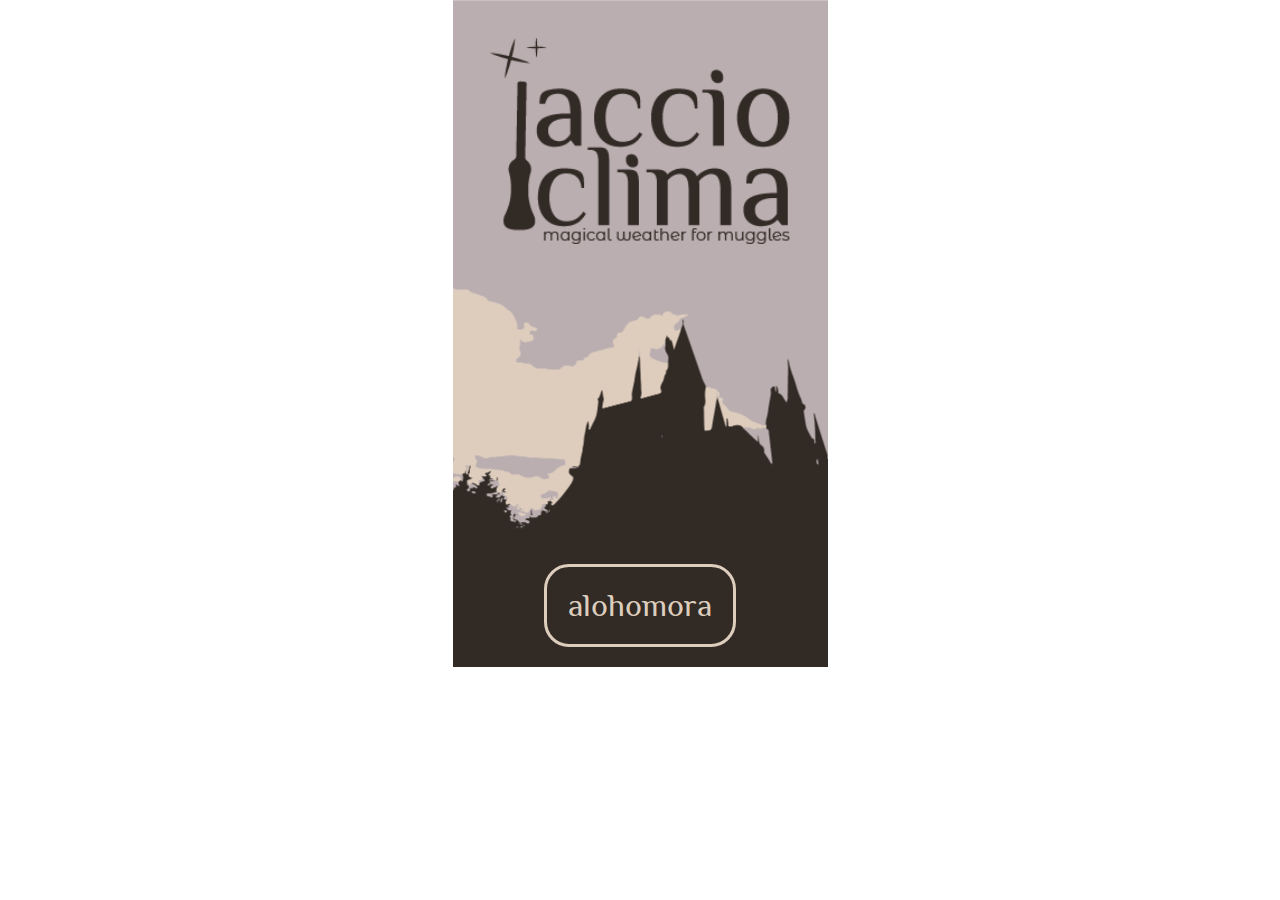
==== index.html @ 793d767d "Initial Commit" ====
<!doctype html>
<html class="no-js" lang="">

<head>
  <meta charset="utf-8">
  <title></title>
  <meta name="description" content="">
  <meta name="viewport" content="width=device-width, initial-scale=1">

  <link rel="manifest" href="site.webmanifest">
  <link rel="apple-touch-icon" href="icon.png">
  <!-- Place favicon.ico in the root directory -->

  <link rel="stylesheet" href="css/normalize.css">
  <link rel="stylesheet" href="css/main.css">
   <link href="https://fonts.googleapis.com/css?family=Open+Sans:400,700|Philosopher:400,700&display=swap" rel="stylesheet"> 

  <meta name="theme-color" content="#fafafa">
</head>

<body>


  <!-- Add your site content here -->
  
  <header>
    <div class="logo">

    </div>
    <div class="homeBtn">
      <a href=""><button>alohomora</button></a>
    </div>
  </header>

  <main>

  </main>


  <script src="js/vendor/modernizr-3.7.1.min.js"></script>
  <script src="https://code.jquery.com/jquery-3.3.1.min.js" integrity="sha256-FgpCb/KJQlLNfOu91ta32o/NMZxltwRo8QtmkMRdAu8=" crossorigin="anonymous"></script>
  <script>window.jQuery || document.write('<script src="js/vendor/jquery-3.3.1.min.js"><\/script>')</script>
  <script src="js/plugins.js"></script>
  <script src="js/main.js"></script>


</body>

</html>
---- css/main.css ----
/*! HTML5 Boilerplate v7.1.0 | MIT License | https://html5boilerplate.com/ */

/* main.css 1.0.0 | MIT License | https://github.com/h5bp/main.css#readme */
/*
 * What follows is the result of much research on cross-browser styling.
 * Credit left inline and big thanks to Nicolas Gallagher, Jonathan Neal,
 * Kroc Camen, and the H5BP dev community and team.
 */

 
/* ==========================================================================
   Base styles: opinionated defaults
   ========================================================================== */

   html {
    color: #222;
    font-size: 1em;
    line-height: 1.4;
}

/*
 * Remove text-shadow in selection highlight:
 * https://twitter.com/miketaylr/status/12228805301
 *
 * Vendor-prefixed and regular ::selection selectors cannot be combined:
 * https://stackoverflow.com/a/16982510/7133471
 *
 * Customize the background color to match your design.
 */

::-moz-selection {
    background: #b3d4fc;
    text-shadow: none;
}

::selection {
    background: #b3d4fc;
    text-shadow: none;
}

/*
 * A better looking default horizontal rule
 */

hr {
    display: block;
    height: 1px;
    border: 0;
    border-top: 1px solid #ccc;
    margin: 1em 0;
    padding: 0;
}

/*
 * Remove the gap between audio, canvas, iframes,
 * images, videos and the bottom of their containers:
 * https://github.com/h5bp/html5-boilerplate/issues/440
 */

audio,
canvas,
iframe,
img,
svg,
video {
    vertical-align: middle;
}

/*
 * Remove default fieldset styles.
 */

fieldset {
    border: 0;
    margin: 0;
    padding: 0;
}

/*
 * Allow only vertical resizing of textareas.
 */

textarea {
    resize: vertical;
}

/* ==========================================================================
   Browser Upgrade Prompt
   ========================================================================== */

.browserupgrade {
    margin: 0.2em 0;
    background: #ccc;
    color: #000;
    padding: 0.2em 0;
}




 /* ==========================================================================
   Author's custom styles
   ========================================================================== */

/* ===========================
GLOBAL STYLES
============================= */
a {text-decoration:none;}



/* ===========================
HOME PAGE
============================= */
header {
  background-image:url('../img/hogwarts bg.png');
  width:375px;
  height:667px;
  background-size:cover;
  background-position:center center;
  background-repeat: no-repeat;
  margin:0 auto;
  display:grid;
  grid-template-rows: 11fr 2fr;
  grid-template-columns: 1fr;
  justify-items:center;
}

.logo {
  background-image:url('../img/logo-03.png');
  width:80%;
  height:50%;
  background-repeat: no-repeat;
  background-size:contain;
  background-position:center center;
}

.homeBtn button {
  border: #DDCDBD solid 3px;
  border-radius:25px;
  background-color: transparent;
  padding:20px;
  width:12rem;
  font-family: 'Philosopher', sans-serif;
  color:#DDCDBD;
  font-size:2rem;
}




/* ===========================
INFO PAGE
============================= */














 /* ==========================================================================
   Helper classes
   ========================================================================== */

/*
 * Hide visually and from screen readers
 */

 .hidden {
  display: none !important;
}

/*
* Hide only visually, but have it available for screen readers:
* https://snook.ca/archives/html_and_css/hiding-content-for-accessibility
*
* 1. For long content, line feeds are not interpreted as spaces and small width
*    causes content to wrap 1 word per line:
*    https://medium.com/@jessebeach/beware-smushed-off-screen-accessible-text-5952a4c2cbfe
*/

.visuallyhidden {
  border: 0;
  clip: rect(0 0 0 0);
  height: 1px;
  margin: -1px;
  overflow: hidden;
  padding: 0;
  position: absolute;
  width: 1px;
  white-space: nowrap; /* 1 */
}

/*
* Extends the .visuallyhidden class to allow the element
* to be focusable when navigated to via the keyboard:
* https://www.drupal.org/node/897638
*/

.visuallyhidden.focusable:active,
.visuallyhidden.focusable:focus {
  clip: auto;
  height: auto;
  margin: 0;
  overflow: visible;
  position: static;
  width: auto;
  white-space: inherit;
}

/*
* Hide visually and from screen readers, but maintain layout
*/

.invisible {
  visibility: hidden;
}

/*
* Clearfix: contain floats
*
* For modern browsers
* 1. The space content is one way to avoid an Opera bug when the
*    `contenteditable` attribute is included anywhere else in the document.
*    Otherwise it causes space to appear at the top and bottom of elements
*    that receive the `clearfix` class.
* 2. The use of `table` rather than `block` is only necessary if using
*    `:before` to contain the top-margins of child elements.
*/

.clearfix:before,
.clearfix:after {
  content: " "; /* 1 */
  display: table; /* 2 */
}

.clearfix:after {
  clear: both;
}

 
/* ==========================================================================
   EXAMPLE Media Queries for Responsive Design.
   These examples override the primary ('mobile first') styles.
   Modify as content requires.
   ========================================================================== */

   @media only screen and (min-width: 35em) {
    /* Style adjustments for viewports that meet the condition */
}

@media print,
       (-webkit-min-device-pixel-ratio: 1.25),
       (min-resolution: 1.25dppx),
       (min-resolution: 120dpi) {
    /* Style adjustments for high resolution devices */
}

 
/* ==========================================================================
   Print styles.
   Inlined to avoid the additional HTTP request:
   https://www.phpied.com/delay-loading-your-print-css/
   ========================================================================== */

   @media print {
    *,
    *:before,
    *:after {
        background: transparent !important;
        color: #000 !important; /* Black prints faster */
        -webkit-box-shadow: none !important;
        box-shadow: none !important;
        text-shadow: none !important;
    }

    a,
    a:visited {
        text-decoration: underline;
    }

    a[href]:after {
        content: " (" attr(href) ")";
    }

    abbr[title]:after {
        content: " (" attr(title) ")";
    }

    /*
     * Don't show links that are fragment identifiers,
     * or use the `javascript:` pseudo protocol
     */

    a[href^="#"]:after,
    a[href^="javascript:"]:after {
        content: "";
    }

    pre {
        white-space: pre-wrap !important;
    }
    pre,
    blockquote {
        border: 1px solid #999;
        page-break-inside: avoid;
    }

    /*
     * Printing Tables:
     * http://css-discuss.incutio.com/wiki/Printing_Tables
     */

    thead {
        display: table-header-group;
    }

    tr,
    img {
        page-break-inside: avoid;
    }

    p,
    h2,
    h3 {
        orphans: 3;
        widows: 3;
    }

    h2,
    h3 {
        page-break-after: avoid;
    }
}
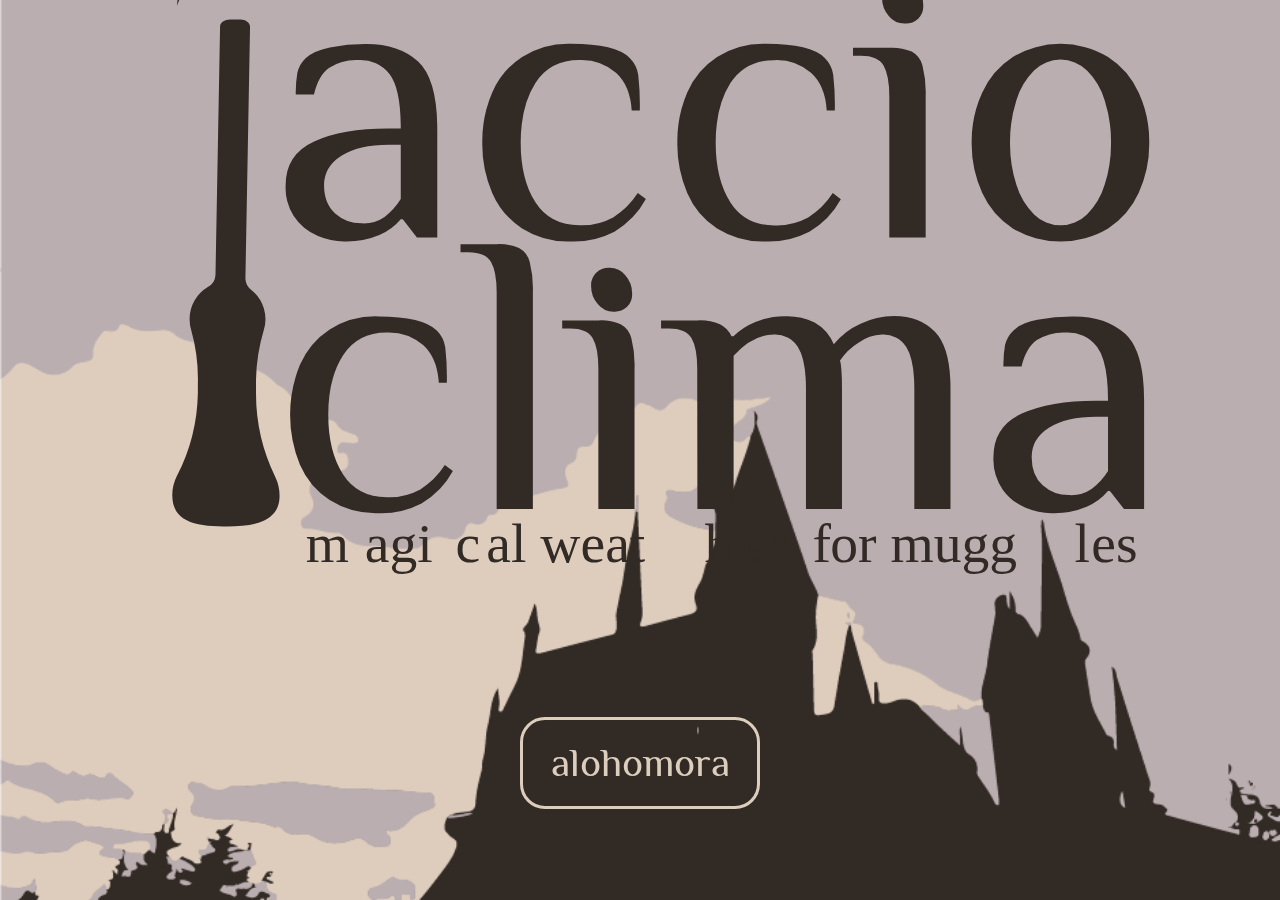
==== commit afb22788: "mid-process" ====
--- a/index.html
+++ b/index.html
@@ -3,7 +3,7 @@
 
 <head>
   <meta charset="utf-8">
-  <title></title>
+  <title>Accio Clima</title>
   <meta name="description" content="">
   <meta name="viewport" content="width=device-width, initial-scale=1">
 
@@ -24,15 +24,67 @@
   <!-- Add your site content here -->
   
   <header>
+
     <div class="logo">
+      <img src="img/logo_black.svg">
+  </div>
 
+    <div class="homeBtn">
+      <button>alohomora</button>
     </div>
-    <div class="homeBtn">
-      <a href=""><button>alohomora</button></a>
-    </div>
+
   </header>
 
   <main>
+
+    <div class="menubtn">
+      <img src="img/hallows button-02.svg">
+    </div>
+
+    <div class="date">
+      <p></p>
+    </div>
+
+    <div class="currentTemp"></div>
+
+  <section class="infoBox">
+
+    <div class="sunrise">
+      <img src="img/wi-sunrise.svg">
+      <h4>SUNRISE</h4>
+      <p></p>
+    </div>
+    <div class="moon">
+      <img src="">
+      <h4>MOON</h4>
+      <p></p>
+    </div>
+    <div class="sunset">
+      <img src="img/wi-sunset.svg">
+      <h4>SUNSET</h4>
+      <p></p>
+    </div>
+
+  </section>
+
+  <div class="nextday1">
+      <p>DAY</p>
+      <h4></h4>
+  </div>
+
+  <div class="nextday2">
+      <p>DAY</p>
+      <h4></h4>
+  </div>
+
+  <div class="nextday3">
+      <p>DAY</p>
+      <h4></h4>
+  </div>
+
+ <div class="rightarrow"> 
+    <img src="img/angle-right.svg">
+  </div>
 
   </main>
 
--- a/css/main.css
+++ b/css/main.css
@@ -1,344 +1,2 @@
-/*! HTML5 Boilerplate v7.1.0 | MIT License | https://html5boilerplate.com/ */
-
-/* main.css 1.0.0 | MIT License | https://github.com/h5bp/main.css#readme */
-/*
- * What follows is the result of much research on cross-browser styling.
- * Credit left inline and big thanks to Nicolas Gallagher, Jonathan Neal,
- * Kroc Camen, and the H5BP dev community and team.
- */
-
- 
-/* ==========================================================================
-   Base styles: opinionated defaults
-   ========================================================================== */
-
-   html {
-    color: #222;
-    font-size: 1em;
-    line-height: 1.4;
-}
-
-/*
- * Remove text-shadow in selection highlight:
- * https://twitter.com/miketaylr/status/12228805301
- *
- * Vendor-prefixed and regular ::selection selectors cannot be combined:
- * https://stackoverflow.com/a/16982510/7133471
- *
- * Customize the background color to match your design.
- */
-
-::-moz-selection {
-    background: #b3d4fc;
-    text-shadow: none;
-}
-
-::selection {
-    background: #b3d4fc;
-    text-shadow: none;
-}
-
-/*
- * A better looking default horizontal rule
- */
-
-hr {
-    display: block;
-    height: 1px;
-    border: 0;
-    border-top: 1px solid #ccc;
-    margin: 1em 0;
-    padding: 0;
-}
-
-/*
- * Remove the gap between audio, canvas, iframes,
- * images, videos and the bottom of their containers:
- * https://github.com/h5bp/html5-boilerplate/issues/440
- */
-
-audio,
-canvas,
-iframe,
-img,
-svg,
-video {
-    vertical-align: middle;
-}
-
-/*
- * Remove default fieldset styles.
- */
-
-fieldset {
-    border: 0;
-    margin: 0;
-    padding: 0;
-}
-
-/*
- * Allow only vertical resizing of textareas.
- */
-
-textarea {
-    resize: vertical;
-}
-
-/* ==========================================================================
-   Browser Upgrade Prompt
-   ========================================================================== */
-
-.browserupgrade {
-    margin: 0.2em 0;
-    background: #ccc;
-    color: #000;
-    padding: 0.2em 0;
-}
-
-
-
-
- /* ==========================================================================
-   Author's custom styles
-   ========================================================================== */
-
-/* ===========================
-GLOBAL STYLES
-============================= */
-a {text-decoration:none;}
-
-
-
-/* ===========================
-HOME PAGE
-============================= */
-header {
-  background-image:url('../img/hogwarts bg.png');
-  width:375px;
-  height:667px;
-  background-size:cover;
-  background-position:center center;
-  background-repeat: no-repeat;
-  margin:0 auto;
-  display:grid;
-  grid-template-rows: 11fr 2fr;
-  grid-template-columns: 1fr;
-  justify-items:center;
-}
-
-.logo {
-  background-image:url('../img/logo-03.png');
-  width:80%;
-  height:50%;
-  background-repeat: no-repeat;
-  background-size:contain;
-  background-position:center center;
-}
-
-.homeBtn button {
-  border: #DDCDBD solid 3px;
-  border-radius:25px;
-  background-color: transparent;
-  padding:20px;
-  width:12rem;
-  font-family: 'Philosopher', sans-serif;
-  color:#DDCDBD;
-  font-size:2rem;
-}
-
-
-
-
-/* ===========================
-INFO PAGE
-============================= */
-
-
-
-
-
-
-
-
-
-
-
-
-
-
- /* ==========================================================================
-   Helper classes
-   ========================================================================== */
-
-/*
- * Hide visually and from screen readers
- */
-
- .hidden {
-  display: none !important;
-}
-
-/*
-* Hide only visually, but have it available for screen readers:
-* https://snook.ca/archives/html_and_css/hiding-content-for-accessibility
-*
-* 1. For long content, line feeds are not interpreted as spaces and small width
-*    causes content to wrap 1 word per line:
-*    https://medium.com/@jessebeach/beware-smushed-off-screen-accessible-text-5952a4c2cbfe
-*/
-
-.visuallyhidden {
-  border: 0;
-  clip: rect(0 0 0 0);
-  height: 1px;
-  margin: -1px;
-  overflow: hidden;
-  padding: 0;
-  position: absolute;
-  width: 1px;
-  white-space: nowrap; /* 1 */
-}
-
-/*
-* Extends the .visuallyhidden class to allow the element
-* to be focusable when navigated to via the keyboard:
-* https://www.drupal.org/node/897638
-*/
-
-.visuallyhidden.focusable:active,
-.visuallyhidden.focusable:focus {
-  clip: auto;
-  height: auto;
-  margin: 0;
-  overflow: visible;
-  position: static;
-  width: auto;
-  white-space: inherit;
-}
-
-/*
-* Hide visually and from screen readers, but maintain layout
-*/
-
-.invisible {
-  visibility: hidden;
-}
-
-/*
-* Clearfix: contain floats
-*
-* For modern browsers
-* 1. The space content is one way to avoid an Opera bug when the
-*    `contenteditable` attribute is included anywhere else in the document.
-*    Otherwise it causes space to appear at the top and bottom of elements
-*    that receive the `clearfix` class.
-* 2. The use of `table` rather than `block` is only necessary if using
-*    `:before` to contain the top-margins of child elements.
-*/
-
-.clearfix:before,
-.clearfix:after {
-  content: " "; /* 1 */
-  display: table; /* 2 */
-}
-
-.clearfix:after {
-  clear: both;
-}
-
- 
-/* ==========================================================================
-   EXAMPLE Media Queries for Responsive Design.
-   These examples override the primary ('mobile first') styles.
-   Modify as content requires.
-   ========================================================================== */
-
-   @media only screen and (min-width: 35em) {
-    /* Style adjustments for viewports that meet the condition */
-}
-
-@media print,
-       (-webkit-min-device-pixel-ratio: 1.25),
-       (min-resolution: 1.25dppx),
-       (min-resolution: 120dpi) {
-    /* Style adjustments for high resolution devices */
-}
-
- 
-/* ==========================================================================
-   Print styles.
-   Inlined to avoid the additional HTTP request:
-   https://www.phpied.com/delay-loading-your-print-css/
-   ========================================================================== */
-
-   @media print {
-    *,
-    *:before,
-    *:after {
-        background: transparent !important;
-        color: #000 !important; /* Black prints faster */
-        -webkit-box-shadow: none !important;
-        box-shadow: none !important;
-        text-shadow: none !important;
-    }
-
-    a,
-    a:visited {
-        text-decoration: underline;
-    }
-
-    a[href]:after {
-        content: " (" attr(href) ")";
-    }
-
-    abbr[title]:after {
-        content: " (" attr(title) ")";
-    }
-
-    /*
-     * Don't show links that are fragment identifiers,
-     * or use the `javascript:` pseudo protocol
-     */
-
-    a[href^="#"]:after,
-    a[href^="javascript:"]:after {
-        content: "";
-    }
-
-    pre {
-        white-space: pre-wrap !important;
-    }
-    pre,
-    blockquote {
-        border: 1px solid #999;
-        page-break-inside: avoid;
-    }
-
-    /*
-     * Printing Tables:
-     * http://css-discuss.incutio.com/wiki/Printing_Tables
-     */
-
-    thead {
-        display: table-header-group;
-    }
-
-    tr,
-    img {
-        page-break-inside: avoid;
-    }
-
-    p,
-    h2,
-    h3 {
-        orphans: 3;
-        widows: 3;
-    }
-
-    h2,
-    h3 {
-        page-break-after: avoid;
-    }
-}
-
-
+body{font-family:'Open Sans', sans-serif}a{text-decoration:none}.clear-day{background-image:url("../img/bg_clear sky.svg")}.clear-night{background-image:url("../img/bg_clear sky.svg")}.rain{background-image:url("../img/bg_rain.svg")}.snow{background-image:url("../img/bg_snow.svg")}.sleet{background-image:url("../img/bg_hail.svg")}.wind{background-image:url("../img/bg_wind.svg")}.fog{background-image:url("../img/bg_fog.svg")}.cloudy{background-image:url("../img/bg_cloudy.svg")}.partly-cloudy-day{background-image:url("../img/bg_partly cloudy.svg")}.partly-cloudy-night{background-image:url("../img/bg_partly cloudy.svg")}.hail{background-image:url("../img/bg_hail.svg")}.thunderstorm{background-image:url("../img/bg_thunderstorm.svg")}.tornado{background-image:url("../img/bg_tornado.svg")}header{background-image:url("../img/hogwarts bg.png");width:100%;height:100vh;background-size:cover;background-position:center center;background-repeat:no-repeat;display:grid;grid-template-rows:repeat(2, 50%);grid-template-columns:1fr;justify-items:center;align-items:center;grid-gap:5.5em;position:fixed;top:0;left:0;transition:all .5s}.logo{grid-row:1;justify-content:center;grid-column:span 1;width:80%}.logo img{width:100%}.homeBtn{grid-row:2}.homeBtn button{border:#DDCDBD solid 3px;border-radius:25px;background-color:transparent;padding:20px;width:15rem;font-family:'Philosopher', sans-serif;color:#DDCDBD;font-size:2.5rem}.anim{transform:translateY(-100%);opacity:0}main{display:grid;grid-template-rows:repeat(10, 10%);grid-template-columns:repeat(3, 33.4%);background-image:url("../img/bg_clear sky.svg");width:100%;height:100vh;background-size:cover;background-position:center center;background-repeat:no-repeat;justify-items:center;align-items:center}main .date{color:#b08f26;font-size:1rem;grid-column:1 / span 3;grid-row:1;padding-top:2.8rem;font-family:'Open Sans', sans-serif}main .currentTemp{grid-column:2;grid-row:2;font-family:'Philosopher', sans-serif;font-size:6rem;color:#b08f26}main .infoBox{grid-row:3 / span 2;grid-column:1 / span 3;background-color:rgba(255,255,255,0.4);width:90%;height:100px;display:grid;border-radius:25px;justify-content:space-around;align-content:center;line-height:0rem;text-align:center;padding-top:.5rem}main .infoBox .sunrise{grid-column:1;text-align:center}main .infoBox .moon{grid-column:2;text-align:center}main .infoBox .sunset{grid-column:3;text-align:center}main .infoBox img{height:50px}main .infoBox p{font-size:1.9rem;margin-top:.3rem}main .infoBox h4{margin-top:0rem}main .nextday1{grid-row:10;grid-column:1;color:#CDC3C5;text-align:center}main .nextday1 h4{font-size:3.5rem;margin-top:-20px;font-weight:300}main .nextday2{grid-row:10;grid-column:2;color:#CDC3C5;text-align:center}main .nextday2 h4{font-size:3.5rem;margin-top:-20px;font-weight:300}main .nextday3{grid-row:10;grid-column:3;color:#CDC3C5;text-align:center}main .nextday3 h4{font-size:3.5rem;margin-top:-20px;font-weight:300}main .rightarrow{grid-row:10;grid-column:3;position:fixed}
+/*# sourceMappingURL=main.css.map */
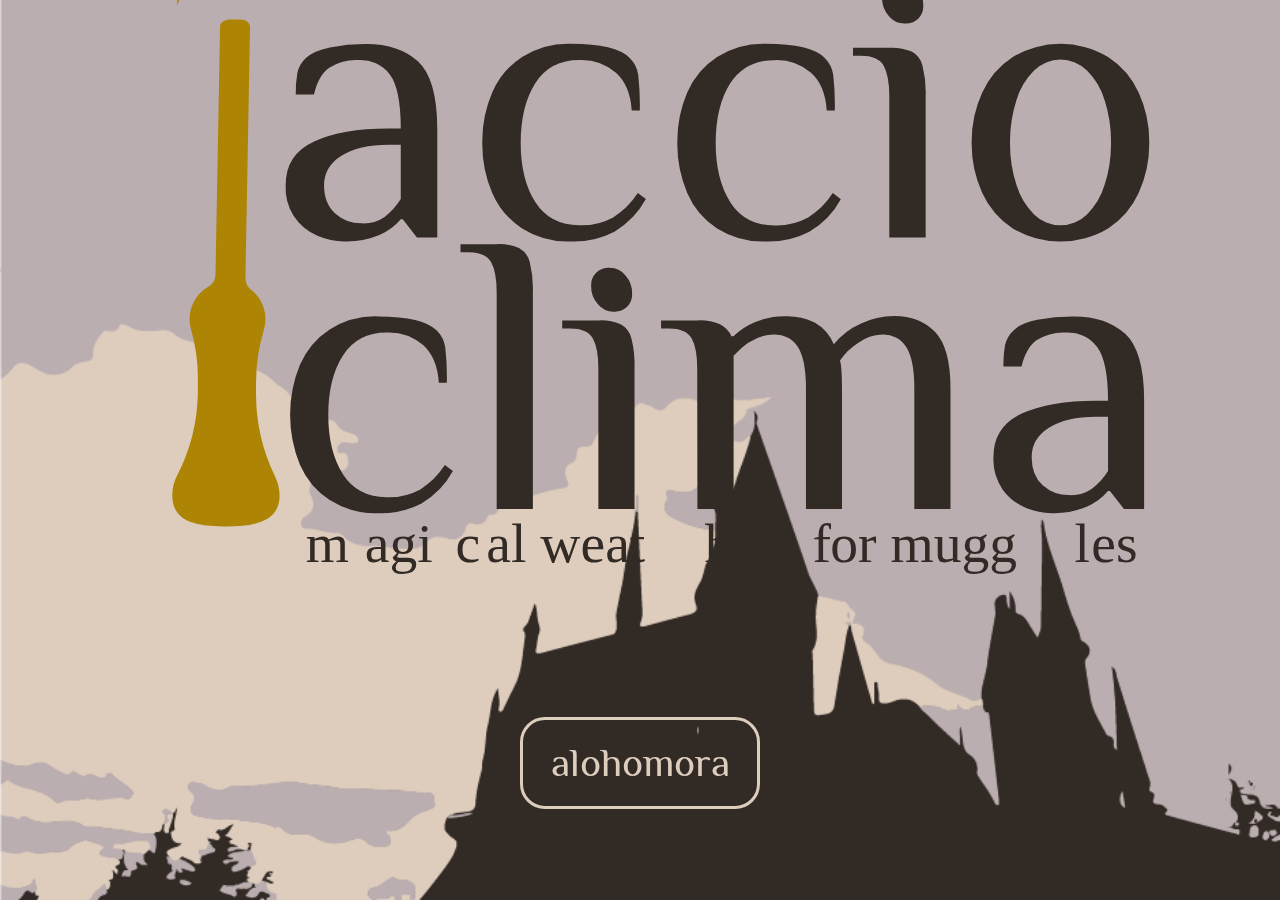
==== commit 73dc5255: "intial development part 1" ====
--- a/index.html
+++ b/index.html
@@ -21,13 +21,14 @@
 <body>
 
 
-  <!-- Add your site content here -->
+  <!-------------------
+    HOME PAGE
+    --------------------->
   
   <header>
 
     <div class="logo">
-      <img src="img/logo_black.svg">
-  </div>
+    </div>
 
     <div class="homeBtn">
       <button>alohomora</button>
@@ -35,10 +36,15 @@
 
   </header>
 
+
+    <!-------------------
+      WEATHER PAGE
+    --------------------->
+
   <main>
 
     <div class="menubtn">
-      <img src="img/hallows button-02.svg">
+      <button></button>
     </div>
 
     <div class="date">
@@ -47,25 +53,29 @@
 
     <div class="currentTemp"></div>
 
-  <section class="infoBox">
+  <div class="infoBox">
 
     <div class="sunrise">
       <img src="img/wi-sunrise.svg">
       <h4>SUNRISE</h4>
       <p></p>
     </div>
+
     <div class="moon">
-      <img src="">
+      <span></span>
       <h4>MOON</h4>
       <p></p>
     </div>
+
     <div class="sunset">
       <img src="img/wi-sunset.svg">
       <h4>SUNSET</h4>
       <p></p>
     </div>
 
-  </section>
+  </div>
+
+  <div class="next3days">
 
   <div class="nextday1">
       <p>DAY</p>
@@ -83,10 +93,59 @@
   </div>
 
  <div class="rightarrow"> 
-    <img src="img/angle-right.svg">
+    <img src="img/angle-right.svg"> 
+     </div>
+
+     <div class="leftarrow"> 
+    <img src="img/angle-left.svg">
   </div>
 
+  <div class="nextday4">
+      <p>DAY</p>
+      <h4></h4>
+  </div>
+
+  <div class="nextday5">
+      <p>DAY</p>
+      <h4></h4>
+  </div>
+
+  <div class="nextday6">
+      <p>DAY</p>
+      <h4></h4>
+  </div> 
+
+</div>
+
+
   </main>
+
+
+    <!-------------------
+      INFO PAGE
+    --------------------->
+
+      <div class="aboutPage">
+
+      <div class="menubtn">
+      <button></button>
+       </div>
+
+      <div class="aboutBox">
+        Accio Clima is a passion project of just a couple of Muggles who are obsessed with all things Harry Potter. We wanted a fun way to tell the weather and what better way than to include our interests?
+        <p>
+        Customizable backgrounds to match your Hogwarts house is coming soon!
+        <p>
+        We are always looking for suggestions for updates that can be made to the app and usability to our fellow Muggles. Don’t be afraid to email us with any questions, concerns or suggestions
+      </div>
+
+      <div class="socials">
+        <span><svg xmlns="http://www.w3.org/2000/svg" viewBox="0 0 512 512"><path d="M504 256C504 119 393 8 256 8S8 119 8 256c0 123.78 90.69 226.38 209.25 245V327.69h-63V256h63v-54.64c0-62.15 37-96.48 93.67-96.48 27.14 0 55.52 4.84 55.52 4.84v61h-31.28c-30.8 0-40.41 19.12-40.41 38.73V256h68.78l-11 71.69h-57.78V501C413.31 482.38 504 379.78 504 256z"/></svg></span>
+        <span><svg xmlns="http://www.w3.org/2000/svg" viewBox="0 0 448 512"><path d="M224.1 141c-63.6 0-114.9 51.3-114.9 114.9s51.3 114.9 114.9 114.9S339 319.5 339 255.9 287.7 141 224.1 141zm0 189.6c-41.1 0-74.7-33.5-74.7-74.7s33.5-74.7 74.7-74.7 74.7 33.5 74.7 74.7-33.6 74.7-74.7 74.7zm146.4-194.3c0 14.9-12 26.8-26.8 26.8-14.9 0-26.8-12-26.8-26.8s12-26.8 26.8-26.8 26.8 12 26.8 26.8zm76.1 27.2c-1.7-35.9-9.9-67.7-36.2-93.9-26.2-26.2-58-34.4-93.9-36.2-37-2.1-147.9-2.1-184.9 0-35.8 1.7-67.6 9.9-93.9 36.1s-34.4 58-36.2 93.9c-2.1 37-2.1 147.9 0 184.9 1.7 35.9 9.9 67.7 36.2 93.9s58 34.4 93.9 36.2c37 2.1 147.9 2.1 184.9 0 35.9-1.7 67.7-9.9 93.9-36.2 26.2-26.2 34.4-58 36.2-93.9 2.1-37 2.1-147.8 0-184.8zM398.8 388c-7.8 19.6-22.9 34.7-42.6 42.6-29.5 11.7-99.5 9-132.1 9s-102.7 2.6-132.1-9c-19.6-7.8-34.7-22.9-42.6-42.6-11.7-29.5-9-99.5-9-132.1s-2.6-102.7 9-132.1c7.8-19.6 22.9-34.7 42.6-42.6 29.5-11.7 99.5-9 132.1-9s102.7-2.6 132.1 9c19.6 7.8 34.7 22.9 42.6 42.6 11.7 29.5 9 99.5 9 132.1s2.7 102.7-9 132.1z"/></svg></span>
+        <span><svg xmlns="http://www.w3.org/2000/svg" viewBox="0 0 512 512"><path d="M459.37 151.716c.325 4.548.325 9.097.325 13.645 0 138.72-105.583 298.558-298.558 298.558-59.452 0-114.68-17.219-161.137-47.106 8.447.974 16.568 1.299 25.34 1.299 49.055 0 94.213-16.568 130.274-44.832-46.132-.975-84.792-31.188-98.112-72.772 6.498.974 12.995 1.624 19.818 1.624 9.421 0 18.843-1.3 27.614-3.573-48.081-9.747-84.143-51.98-84.143-102.985v-1.299c13.969 7.797 30.214 12.67 47.431 13.319-28.264-18.843-46.781-51.005-46.781-87.391 0-19.492 5.197-37.36 14.294-52.954 51.655 63.675 129.3 105.258 216.365 109.807-1.624-7.797-2.599-15.918-2.599-24.04 0-57.828 46.782-104.934 104.934-104.934 30.213 0 57.502 12.67 76.67 33.137 23.715-4.548 46.456-13.32 66.599-25.34-7.798 24.366-24.366 44.833-46.132 57.827 21.117-2.273 41.584-8.122 60.426-16.243-14.292 20.791-32.161 39.308-52.628 54.253z"/></svg></span>
+      </div>
+
+    </div>
 
 
   <script src="js/vendor/modernizr-3.7.1.min.js"></script>
--- a/css/main.css
+++ b/css/main.css
@@ -1,2 +1,2 @@
-body{font-family:'Open Sans', sans-serif}a{text-decoration:none}.clear-day{background-image:url("../img/bg_clear sky.svg")}.clear-night{background-image:url("../img/bg_clear sky.svg")}.rain{background-image:url("../img/bg_rain.svg")}.snow{background-image:url("../img/bg_snow.svg")}.sleet{background-image:url("../img/bg_hail.svg")}.wind{background-image:url("../img/bg_wind.svg")}.fog{background-image:url("../img/bg_fog.svg")}.cloudy{background-image:url("../img/bg_cloudy.svg")}.partly-cloudy-day{background-image:url("../img/bg_partly cloudy.svg")}.partly-cloudy-night{background-image:url("../img/bg_partly cloudy.svg")}.hail{background-image:url("../img/bg_hail.svg")}.thunderstorm{background-image:url("../img/bg_thunderstorm.svg")}.tornado{background-image:url("../img/bg_tornado.svg")}header{background-image:url("../img/hogwarts bg.png");width:100%;height:100vh;background-size:cover;background-position:center center;background-repeat:no-repeat;display:grid;grid-template-rows:repeat(2, 50%);grid-template-columns:1fr;justify-items:center;align-items:center;grid-gap:5.5em;position:fixed;top:0;left:0;transition:all .5s}.logo{grid-row:1;justify-content:center;grid-column:span 1;width:80%}.logo img{width:100%}.homeBtn{grid-row:2}.homeBtn button{border:#DDCDBD solid 3px;border-radius:25px;background-color:transparent;padding:20px;width:15rem;font-family:'Philosopher', sans-serif;color:#DDCDBD;font-size:2.5rem}.anim{transform:translateY(-100%);opacity:0}main{display:grid;grid-template-rows:repeat(10, 10%);grid-template-columns:repeat(3, 33.4%);background-image:url("../img/bg_clear sky.svg");width:100%;height:100vh;background-size:cover;background-position:center center;background-repeat:no-repeat;justify-items:center;align-items:center}main .date{color:#b08f26;font-size:1rem;grid-column:1 / span 3;grid-row:1;padding-top:2.8rem;font-family:'Open Sans', sans-serif}main .currentTemp{grid-column:2;grid-row:2;font-family:'Philosopher', sans-serif;font-size:6rem;color:#b08f26}main .infoBox{grid-row:3 / span 2;grid-column:1 / span 3;background-color:rgba(255,255,255,0.4);width:90%;height:100px;display:grid;border-radius:25px;justify-content:space-around;align-content:center;line-height:0rem;text-align:center;padding-top:.5rem}main .infoBox .sunrise{grid-column:1;text-align:center}main .infoBox .moon{grid-column:2;text-align:center}main .infoBox .sunset{grid-column:3;text-align:center}main .infoBox img{height:50px}main .infoBox p{font-size:1.9rem;margin-top:.3rem}main .infoBox h4{margin-top:0rem}main .nextday1{grid-row:10;grid-column:1;color:#CDC3C5;text-align:center}main .nextday1 h4{font-size:3.5rem;margin-top:-20px;font-weight:300}main .nextday2{grid-row:10;grid-column:2;color:#CDC3C5;text-align:center}main .nextday2 h4{font-size:3.5rem;margin-top:-20px;font-weight:300}main .nextday3{grid-row:10;grid-column:3;color:#CDC3C5;text-align:center}main .nextday3 h4{font-size:3.5rem;margin-top:-20px;font-weight:300}main .rightarrow{grid-row:10;grid-column:3;position:fixed}
+body{font-family:'Open Sans', sans-serif}a{text-decoration:none}.clear-day{background-image:url("../img/bg_clear sky.svg")}.clear-night{background-image:url("../img/bg_clear sky.svg")}.rain{background-image:url("../img/bg_rain.svg")}.snow{background-image:url("../img/bg_snow.svg")}.sleet{background-image:url("../img/bg_hail.svg")}.wind{background-image:url("../img/bg_wind.svg")}.fog{background-image:url("../img/bg_fog.svg")}.cloudy{background-image:url("../img/bg_cloudy.svg")}.partly-cloudy-day{background-image:url("../img/bg_partly cloudy.svg")}.partly-cloudy-night{background-image:url("../img/bg_partly cloudy.svg")}.hail{background-image:url("../img/bg_hail.svg")}.thunderstorm{background-image:url("../img/bg_thunderstorm.svg")}.tornado{background-image:url("../img/bg_tornado.svg")}header{background-image:url("../img/hogwarts bg.png");width:100%;height:100vh;background-size:cover;background-position:center center;background-repeat:no-repeat;display:grid;grid-template-rows:repeat(2, 50%);grid-template-columns:1fr;justify-items:center;align-items:center;grid-gap:5.5em;position:fixed;top:0;left:0;transition:all .5s;overflow-y:hidden}.logo{grid-row:1;justify-content:center;grid-column:span 1;width:80%}.logo img{width:100%}.homeBtn{grid-row:2}.homeBtn button{border:#DDCDBD solid 3px;border-radius:25px;background-color:transparent;padding:20px;width:15rem;font-family:'Philosopher', sans-serif;color:#DDCDBD;font-size:2.5rem}button:hover{cursor:pointer}.anim{transform:translateY(-100%);opacity:0}main{display:grid;grid-template-rows:repeat(10, 10%);grid-template-columns:repeat(6, 16.67%);background-image:url("../img/bg_clear sky.svg");width:100%;height:100vh;background-size:cover;background-position:center center;background-repeat:no-repeat;justify-items:center;align-items:center;overflow-y:hidden}main .date{color:#EAA73A;font-size:1rem;grid-column:1 / span 6;grid-row:1;padding-top:2.8rem;font-family:'Open Sans', sans-serif}main .currentTemp{grid-column:1 / span 6;grid-row:2;font-family:'Philosopher', sans-serif;font-size:6rem;color:#EAA73A}main .infoBox{grid-row:3 / span 2;grid-column:1 / span 6;background-color:rgba(255,255,255,0.4);width:90%;height:100px;display:grid;border-radius:25px;justify-content:space-around;align-content:center;line-height:0rem;text-align:center;padding-top:.5rem}main .infoBox .sunrise{grid-column:1;text-align:center}main .infoBox .moon{grid-column:2;text-align:center}main .infoBox .moon span{display:block;height:2em;margin-bottom:20%}main .infoBox .moon p{font-size:1em}main .infoBox .sunset{grid-column:3;text-align:center}main .infoBox img{height:3em}main .infoBox p{font-size:1.9rem;margin-top:.3rem}main .infoBox h4{margin-top:0rem}main .next3days{grid-row:10;grid-column:1 / span 3;display:grid;justify-self:center;justify-content:space-between;overflow-x:auto;width:100%}main .nextday1{color:#CDC3C5;text-align:center}main .nextday1 h4{font-size:3.5rem;margin-top:-20px;font-weight:300}main .nextday2{color:#CDC3C5;text-align:center}main .nextday2 h4{font-size:3.5rem;margin-top:-20px;font-weight:300}main .nextday3{color:#CDC3C5;text-align:center}main .nextday3 h4{font-size:3.5rem;margin-top:-20px;font-weight:300}main .nextday4{color:#CDC3C5;text-align:center}main .nextday4 h4{font-size:3.5rem;margin-top:-20px;font-weight:300}main .nextday5{color:#CDC3C5;text-align:center}main .nextday5 h4{font-size:3.5rem;margin-top:-20px;font-weight:300}main .nextday6{color:#CDC3C5;text-align:center}main .nextday6 h4{font-size:3.5rem;margin-top:-20px;font-weight:300}main .rightarrow{grid-row:10;grid-column:6;justify-self:end}main .menubtn{grid-row:1;grid-column:6;width:40px;justify-self:end;margin-right:2em;align-self:end}main button{width:50px;height:50px;background-image:url("../img/hallows button-02.svg");background-color:rbga(0, 0, 0, 0);border-radius:50%;border:0px}.aboutPage{position:fixed;width:100%;height:100vh;top:0;left:0;opacity:0;background-color:#000;color:#CDC3C5;display:grid}.show{opacity:1;grid-template-rows:repeat(10, 10%);grid-template-columns:repeat(6, 16.67%);justify-content:center;align-items:center;z-index:1;transition:opacity 3s}.aboutBox{column:2 / span 2;row:1;width:80%;padding:4em}.aboutPage .menubtn{grid-row:1;grid-column:6;width:40px;justify-self:end;margin-right:2em;align-self:end}.aboutPage .menubtn button:hover{cursor:pointer}.aboutPage .menubtn button{width:50px;height:50px;background-image:url("../img/hallows_inverse.svg");background-color:rbga(0, 0, 0, 0);border-radius:50%;border:0px}.socials svg{fill:#fff;width:50px}
 /*# sourceMappingURL=main.css.map */
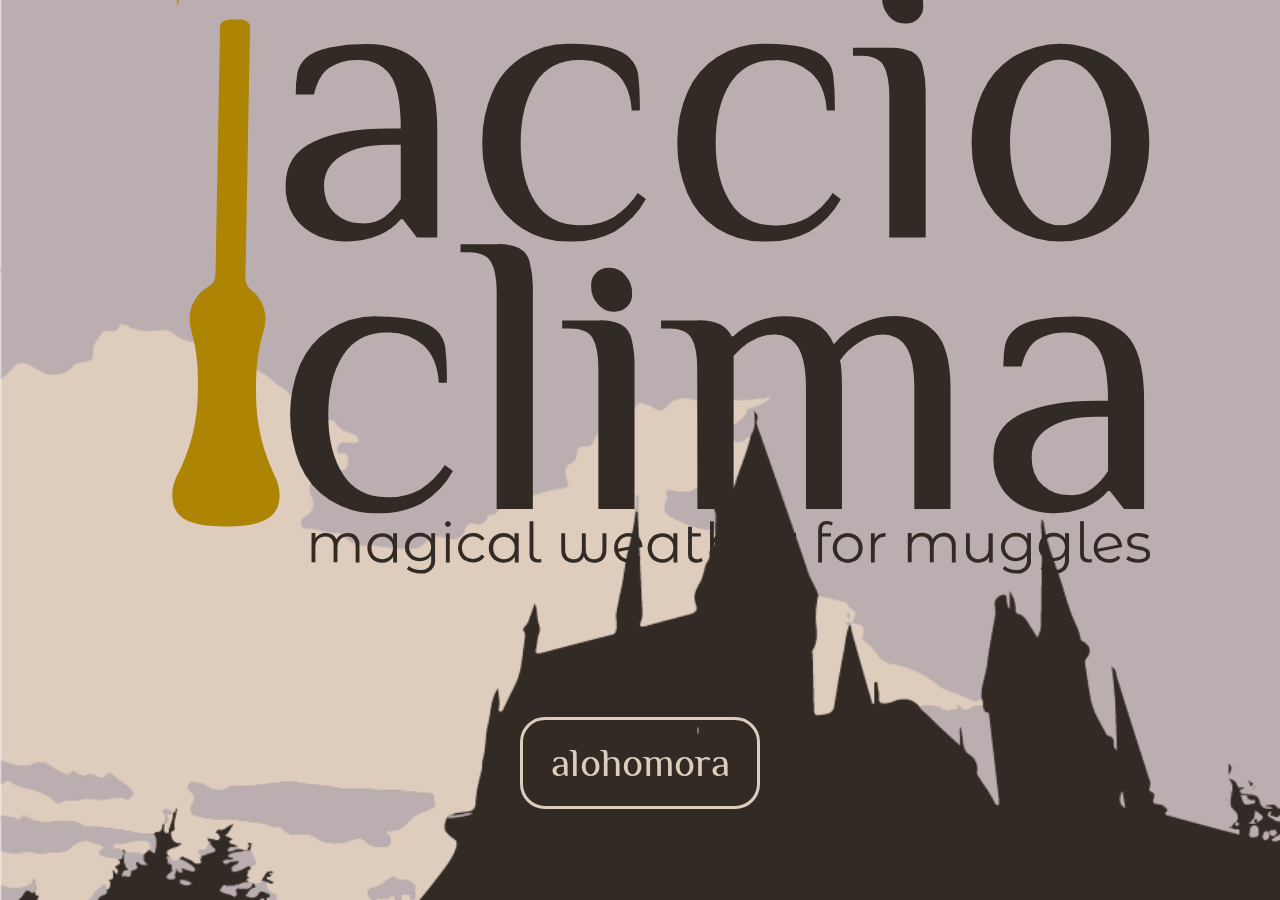
==== commit e24dc7ed: "stupid svgs man" ====
--- a/index.html
+++ b/index.html
@@ -75,7 +75,7 @@
 
   </div>
 
-  <div class="next3days">
+<!--   <div class="next3days"> -->
 
   <div class="nextday1">
       <p>DAY</p>
@@ -93,13 +93,13 @@
   </div>
 
  <div class="rightarrow"> 
-    <img src="img/angle-right.svg"> 
+    <svg xmlns="http://www.w3.org/2000/svg" viewBox="0 0 256 512"><path d="M224.3 273l-136 136c-9.4 9.4-24.6 9.4-33.9 0l-22.6-22.6c-9.4-9.4-9.4-24.6 0-33.9l96.4-96.4-96.4-96.4c-9.4-9.4-9.4-24.6 0-33.9L54.3 103c9.4-9.4 24.6-9.4 33.9 0l136 136c9.5 9.4 9.5 24.6.1 34z"/></svg>
      </div>
 
-     <div class="leftarrow"> 
+<!--      <div class="leftarrow"> 
     <img src="img/angle-left.svg">
-  </div>
-
+  </div> -->
+<!-- 
   <div class="nextday4">
       <p>DAY</p>
       <h4></h4>
@@ -115,7 +115,7 @@
       <h4></h4>
   </div> 
 
-</div>
+</div> -->
 
 
   </main>
@@ -136,13 +136,12 @@
         <p>
         Customizable backgrounds to match your Hogwarts house is coming soon!
         <p>
-        We are always looking for suggestions for updates that can be made to the app and usability to our fellow Muggles. Don’t be afraid to email us with any questions, concerns or suggestions
+        We are always looking for suggestions for updates that can be made to the app and usability to our fellow Muggles. Don’t be afraid to email us with any questions, concerns or suggestions!
       </div>
 
       <div class="socials">
-        <span><svg xmlns="http://www.w3.org/2000/svg" viewBox="0 0 512 512"><path d="M504 256C504 119 393 8 256 8S8 119 8 256c0 123.78 90.69 226.38 209.25 245V327.69h-63V256h63v-54.64c0-62.15 37-96.48 93.67-96.48 27.14 0 55.52 4.84 55.52 4.84v61h-31.28c-30.8 0-40.41 19.12-40.41 38.73V256h68.78l-11 71.69h-57.78V501C413.31 482.38 504 379.78 504 256z"/></svg></span>
-        <span><svg xmlns="http://www.w3.org/2000/svg" viewBox="0 0 448 512"><path d="M224.1 141c-63.6 0-114.9 51.3-114.9 114.9s51.3 114.9 114.9 114.9S339 319.5 339 255.9 287.7 141 224.1 141zm0 189.6c-41.1 0-74.7-33.5-74.7-74.7s33.5-74.7 74.7-74.7 74.7 33.5 74.7 74.7-33.6 74.7-74.7 74.7zm146.4-194.3c0 14.9-12 26.8-26.8 26.8-14.9 0-26.8-12-26.8-26.8s12-26.8 26.8-26.8 26.8 12 26.8 26.8zm76.1 27.2c-1.7-35.9-9.9-67.7-36.2-93.9-26.2-26.2-58-34.4-93.9-36.2-37-2.1-147.9-2.1-184.9 0-35.8 1.7-67.6 9.9-93.9 36.1s-34.4 58-36.2 93.9c-2.1 37-2.1 147.9 0 184.9 1.7 35.9 9.9 67.7 36.2 93.9s58 34.4 93.9 36.2c37 2.1 147.9 2.1 184.9 0 35.9-1.7 67.7-9.9 93.9-36.2 26.2-26.2 34.4-58 36.2-93.9 2.1-37 2.1-147.8 0-184.8zM398.8 388c-7.8 19.6-22.9 34.7-42.6 42.6-29.5 11.7-99.5 9-132.1 9s-102.7 2.6-132.1-9c-19.6-7.8-34.7-22.9-42.6-42.6-11.7-29.5-9-99.5-9-132.1s-2.6-102.7 9-132.1c7.8-19.6 22.9-34.7 42.6-42.6 29.5-11.7 99.5-9 132.1-9s102.7-2.6 132.1 9c19.6 7.8 34.7 22.9 42.6 42.6 11.7 29.5 9 99.5 9 132.1s2.7 102.7-9 132.1z"/></svg></span>
-        <span><svg xmlns="http://www.w3.org/2000/svg" viewBox="0 0 512 512"><path d="M459.37 151.716c.325 4.548.325 9.097.325 13.645 0 138.72-105.583 298.558-298.558 298.558-59.452 0-114.68-17.219-161.137-47.106 8.447.974 16.568 1.299 25.34 1.299 49.055 0 94.213-16.568 130.274-44.832-46.132-.975-84.792-31.188-98.112-72.772 6.498.974 12.995 1.624 19.818 1.624 9.421 0 18.843-1.3 27.614-3.573-48.081-9.747-84.143-51.98-84.143-102.985v-1.299c13.969 7.797 30.214 12.67 47.431 13.319-28.264-18.843-46.781-51.005-46.781-87.391 0-19.492 5.197-37.36 14.294-52.954 51.655 63.675 129.3 105.258 216.365 109.807-1.624-7.797-2.599-15.918-2.599-24.04 0-57.828 46.782-104.934 104.934-104.934 30.213 0 57.502 12.67 76.67 33.137 23.715-4.548 46.456-13.32 66.599-25.34-7.798 24.366-24.366 44.833-46.132 57.827 21.117-2.273 41.584-8.122 60.426-16.243-14.292 20.791-32.161 39.308-52.628 54.253z"/></svg></span>
+        <svg xmlns="http://www.w3.org/2000/svg" viewBox="0 0 512 512"><path d="M464 64H48C21.49 64 0 85.49 0 112v288c0 26.51 21.49 48 48 48h416c26.51 0 48-21.49 48-48V112c0-26.51-21.49-48-48-48zm0 48v40.805c-22.422 18.259-58.168 46.651-134.587 106.49-16.841 13.247-50.201 45.072-73.413 44.701-23.208.375-56.579-31.459-73.413-44.701C106.18 199.465 70.425 171.067 48 152.805V112h416zM48 400V214.398c22.914 18.251 55.409 43.862 104.938 82.646 21.857 17.205 60.134 55.186 103.062 54.955 42.717.231 80.509-37.199 103.053-54.947 49.528-38.783 82.032-64.401 104.947-82.653V400H48z"/></svg><svg xmlns="http://www.w3.org/2000/svg" viewBox="0 0 512 512"><path d="M504 256C504 119 393 8 256 8S8 119 8 256c0 123.78 90.69 226.38 209.25 245V327.69h-63V256h63v-54.64c0-62.15 37-96.48 93.67-96.48 27.14 0 55.52 4.84 55.52 4.84v61h-31.28c-30.8 0-40.41 19.12-40.41 38.73V256h68.78l-11 71.69h-57.78V501C413.31 482.38 504 379.78 504 256z"/></svg><svg xmlns="http://www.w3.org/2000/svg" viewBox="0 0 448 512"><path d="M224.1 141c-63.6 0-114.9 51.3-114.9 114.9s51.3 114.9 114.9 114.9S339 319.5 339 255.9 287.7 141 224.1 141zm0 189.6c-41.1 0-74.7-33.5-74.7-74.7s33.5-74.7 74.7-74.7 74.7 33.5 74.7 74.7-33.6 74.7-74.7 74.7zm146.4-194.3c0 14.9-12 26.8-26.8 26.8-14.9 0-26.8-12-26.8-26.8s12-26.8 26.8-26.8 26.8 12 26.8 26.8zm76.1 27.2c-1.7-35.9-9.9-67.7-36.2-93.9-26.2-26.2-58-34.4-93.9-36.2-37-2.1-147.9-2.1-184.9 0-35.8 1.7-67.6 9.9-93.9 36.1s-34.4 58-36.2 93.9c-2.1 37-2.1 147.9 0 184.9 1.7 35.9 9.9 67.7 36.2 93.9s58 34.4 93.9 36.2c37 2.1 147.9 2.1 184.9 0 35.9-1.7 67.7-9.9 93.9-36.2 26.2-26.2 34.4-58 36.2-93.9 2.1-37 2.1-147.8 0-184.8zM398.8 388c-7.8 19.6-22.9 34.7-42.6 42.6-29.5 11.7-99.5 9-132.1 9s-102.7 2.6-132.1-9c-19.6-7.8-34.7-22.9-42.6-42.6-11.7-29.5-9-99.5-9-132.1s-2.6-102.7 9-132.1c7.8-19.6 22.9-34.7 42.6-42.6 29.5-11.7 99.5-9 132.1-9s102.7-2.6 132.1 9c19.6 7.8 34.7 22.9 42.6 42.6 11.7 29.5 9 99.5 9 132.1s2.7 102.7-9 132.1z"/></svg>
+        <svg xmlns="http://www.w3.org/2000/svg" viewBox="0 0 512 512"><path d="M459.37 151.716c.325 4.548.325 9.097.325 13.645 0 138.72-105.583 298.558-298.558 298.558-59.452 0-114.68-17.219-161.137-47.106 8.447.974 16.568 1.299 25.34 1.299 49.055 0 94.213-16.568 130.274-44.832-46.132-.975-84.792-31.188-98.112-72.772 6.498.974 12.995 1.624 19.818 1.624 9.421 0 18.843-1.3 27.614-3.573-48.081-9.747-84.143-51.98-84.143-102.985v-1.299c13.969 7.797 30.214 12.67 47.431 13.319-28.264-18.843-46.781-51.005-46.781-87.391 0-19.492 5.197-37.36 14.294-52.954 51.655 63.675 129.3 105.258 216.365 109.807-1.624-7.797-2.599-15.918-2.599-24.04 0-57.828 46.782-104.934 104.934-104.934 30.213 0 57.502 12.67 76.67 33.137 23.715-4.548 46.456-13.32 66.599-25.34-7.798 24.366-24.366 44.833-46.132 57.827 21.117-2.273 41.584-8.122 60.426-16.243-14.292 20.791-32.161 39.308-52.628 54.253z"/></svg>
       </div>
 
     </div>
--- a/css/main.css
+++ b/css/main.css
@@ -1,2 +1,2 @@
-body{font-family:'Open Sans', sans-serif}a{text-decoration:none}.clear-day{background-image:url("../img/bg_clear sky.svg")}.clear-night{background-image:url("../img/bg_clear sky.svg")}.rain{background-image:url("../img/bg_rain.svg")}.snow{background-image:url("../img/bg_snow.svg")}.sleet{background-image:url("../img/bg_hail.svg")}.wind{background-image:url("../img/bg_wind.svg")}.fog{background-image:url("../img/bg_fog.svg")}.cloudy{background-image:url("../img/bg_cloudy.svg")}.partly-cloudy-day{background-image:url("../img/bg_partly cloudy.svg")}.partly-cloudy-night{background-image:url("../img/bg_partly cloudy.svg")}.hail{background-image:url("../img/bg_hail.svg")}.thunderstorm{background-image:url("../img/bg_thunderstorm.svg")}.tornado{background-image:url("../img/bg_tornado.svg")}header{background-image:url("../img/hogwarts bg.png");width:100%;height:100vh;background-size:cover;background-position:center center;background-repeat:no-repeat;display:grid;grid-template-rows:repeat(2, 50%);grid-template-columns:1fr;justify-items:center;align-items:center;grid-gap:5.5em;position:fixed;top:0;left:0;transition:all .5s;overflow-y:hidden}.logo{grid-row:1;justify-content:center;grid-column:span 1;width:80%}.logo img{width:100%}.homeBtn{grid-row:2}.homeBtn button{border:#DDCDBD solid 3px;border-radius:25px;background-color:transparent;padding:20px;width:15rem;font-family:'Philosopher', sans-serif;color:#DDCDBD;font-size:2.5rem}button:hover{cursor:pointer}.anim{transform:translateY(-100%);opacity:0}main{display:grid;grid-template-rows:repeat(10, 10%);grid-template-columns:repeat(6, 16.67%);background-image:url("../img/bg_clear sky.svg");width:100%;height:100vh;background-size:cover;background-position:center center;background-repeat:no-repeat;justify-items:center;align-items:center;overflow-y:hidden}main .date{color:#EAA73A;font-size:1rem;grid-column:1 / span 6;grid-row:1;padding-top:2.8rem;font-family:'Open Sans', sans-serif}main .currentTemp{grid-column:1 / span 6;grid-row:2;font-family:'Philosopher', sans-serif;font-size:6rem;color:#EAA73A}main .infoBox{grid-row:3 / span 2;grid-column:1 / span 6;background-color:rgba(255,255,255,0.4);width:90%;height:100px;display:grid;border-radius:25px;justify-content:space-around;align-content:center;line-height:0rem;text-align:center;padding-top:.5rem}main .infoBox .sunrise{grid-column:1;text-align:center}main .infoBox .moon{grid-column:2;text-align:center}main .infoBox .moon span{display:block;height:2em;margin-bottom:20%}main .infoBox .moon p{font-size:1em}main .infoBox .sunset{grid-column:3;text-align:center}main .infoBox img{height:3em}main .infoBox p{font-size:1.9rem;margin-top:.3rem}main .infoBox h4{margin-top:0rem}main .next3days{grid-row:10;grid-column:1 / span 3;display:grid;justify-self:center;justify-content:space-between;overflow-x:auto;width:100%}main .nextday1{color:#CDC3C5;text-align:center}main .nextday1 h4{font-size:3.5rem;margin-top:-20px;font-weight:300}main .nextday2{color:#CDC3C5;text-align:center}main .nextday2 h4{font-size:3.5rem;margin-top:-20px;font-weight:300}main .nextday3{color:#CDC3C5;text-align:center}main .nextday3 h4{font-size:3.5rem;margin-top:-20px;font-weight:300}main .nextday4{color:#CDC3C5;text-align:center}main .nextday4 h4{font-size:3.5rem;margin-top:-20px;font-weight:300}main .nextday5{color:#CDC3C5;text-align:center}main .nextday5 h4{font-size:3.5rem;margin-top:-20px;font-weight:300}main .nextday6{color:#CDC3C5;text-align:center}main .nextday6 h4{font-size:3.5rem;margin-top:-20px;font-weight:300}main .rightarrow{grid-row:10;grid-column:6;justify-self:end}main .menubtn{grid-row:1;grid-column:6;width:40px;justify-self:end;margin-right:2em;align-self:end}main button{width:50px;height:50px;background-image:url("../img/hallows button-02.svg");background-color:rbga(0, 0, 0, 0);border-radius:50%;border:0px}.aboutPage{position:fixed;width:100%;height:100vh;top:0;left:0;opacity:0;background-color:#000;color:#CDC3C5;display:grid}.show{opacity:1;grid-template-rows:repeat(10, 10%);grid-template-columns:repeat(6, 16.67%);justify-content:center;align-items:center;z-index:1;transition:opacity 3s}.aboutBox{column:2 / span 2;row:1;width:80%;padding:4em}.aboutPage .menubtn{grid-row:1;grid-column:6;width:40px;justify-self:end;margin-right:2em;align-self:end}.aboutPage .menubtn button:hover{cursor:pointer}.aboutPage .menubtn button{width:50px;height:50px;background-image:url("../img/hallows_inverse.svg");background-color:rbga(0, 0, 0, 0);border-radius:50%;border:0px}.socials svg{fill:#fff;width:50px}
+body{font-family:'Open Sans', sans-serif}a{text-decoration:none}.clear-day{background-image:url("../img/bg_clear sky.svg")}.clear-night{background-image:url("../img/bg_clear sky.svg")}.rain{background-image:url("../img/bg_rain.svg")}.snow{background-image:url("../img/bg_snow.svg")}.sleet{background-image:url("../img/bg_hail.svg")}.wind{background-image:url("../img/bg_wind.svg")}.fog{background-image:url("../img/bg_fog.svg")}.cloudy{background-image:url("../img/bg_cloudy.svg")}.partly-cloudy-day{background-image:url("../img/bg_partly cloudy.svg")}.partly-cloudy-night{background-image:url("../img/bg_partly cloudy.svg")}.hail{background-image:url("../img/bg_hail.svg")}.thunderstorm{background-image:url("../img/bg_thunderstorm.svg")}.tornado{background-image:url("../img/bg_tornado.svg")}header{background-image:url("../img/hogwarts bg.png");width:100%;height:100vh;background-size:cover;background-position:center center;background-repeat:no-repeat;display:grid;grid-template-rows:repeat(2, 50%);grid-template-columns:1fr;justify-items:center;align-items:center;grid-gap:5.5em;position:fixed;top:0;left:0;transition:all .5s;overflow-y:hidden}.logo{grid-row:1;justify-content:center;grid-column:span 1;width:80%}.logo img{width:100%}.homeBtn{grid-row:2}.homeBtn button{border:#DDCDBD solid 3px;border-radius:25px;background-color:transparent;padding:20px;width:15rem;font-family:'Philosopher', sans-serif;color:#DDCDBD;font-size:2.5rem}button:hover{cursor:pointer}.anim{transform:translateY(-100%);opacity:0}main{display:grid;grid-template-rows:repeat(10, 10%);grid-template-columns:repeat(6, 16.67%);background-image:url("../img/bg_clear sky.svg");width:100%;height:100vh;background-size:cover;background-position:center center;background-repeat:no-repeat;justify-items:center;align-items:center;overflow-y:hidden}main .date{color:#EAA73A;font-size:1rem;grid-column:1 / span 6;grid-row:1;padding-top:2.8rem;font-family:'Open Sans', sans-serif}main .currentTemp{grid-column:1 / span 6;grid-row:2;font-family:'Philosopher', sans-serif;font-size:6rem;color:#EAA73A}main .infoBox{grid-row:3 / span 2;grid-column:1 / span 6;background-color:rgba(255,255,255,0.4);width:90%;height:100px;display:grid;border-radius:25px;justify-content:space-around;align-content:center;line-height:0rem;text-align:center;padding-top:.5rem}main .infoBox .sunrise{grid-column:1;text-align:center}main .infoBox .moon{grid-column:2;text-align:center}main .infoBox .moon span{display:block;height:2em;margin-bottom:20%}main .infoBox .moon p{font-size:1em}main .infoBox .sunset{grid-column:3;text-align:center}main .infoBox img{height:3em}main .infoBox p{font-size:1.9rem;margin-top:.3rem}main .infoBox h4{margin-top:0rem}main .nextday1{grid-row:10;grid-column:2;color:#CDC3C5;text-align:center}main .nextday1 h4{font-size:3.5rem;margin-top:-20px;font-weight:300}main .nextday2{grid-row:10;grid-column:3 / span 2;color:#CDC3C5;text-align:center}main .nextday2 h4{font-size:3.5rem;margin-top:-20px;font-weight:300}main .nextday3{grid-row:10;grid-column:5;color:#CDC3C5;text-align:center}main .nextday3 h4{font-size:3.5rem;margin-top:-20px;font-weight:300}main .rightarrow{grid-row:9 / span 2;grid-column:6;fill:#CDC3C5}main .rightarrow svg{height:2em}main .menubtn{grid-row:1;grid-column:6;width:40px;justify-self:end;margin-right:2em;align-self:end}main button{width:50px;height:50px;background-image:url("../img/hallows button-02.svg");background-color:rbga(0, 0, 0, 0);border-radius:50%;border:0px}.aboutPage{position:fixed;display:none;width:100%;height:100vh;top:0;left:0;background-color:#000;color:#CDC3C5}.aboutPage .aboutBox{width:80%;padding:4em}.aboutPage .menubtn{grid-row:1;grid-column:6;width:40px;justify-self:end;margin-right:2em;align-self:end}.aboutPage .menubtn button:hover{cursor:pointer}.aboutPage .menubtn button{width:50px;height:50px;background-image:url("../img/hallows_inverse.svg");background-color:rbga(0, 0, 0, 0);border-radius:50%;border:0px}.aboutPage .socials svg{fill:#CDC3C5;width:50px}
 /*# sourceMappingURL=main.css.map */
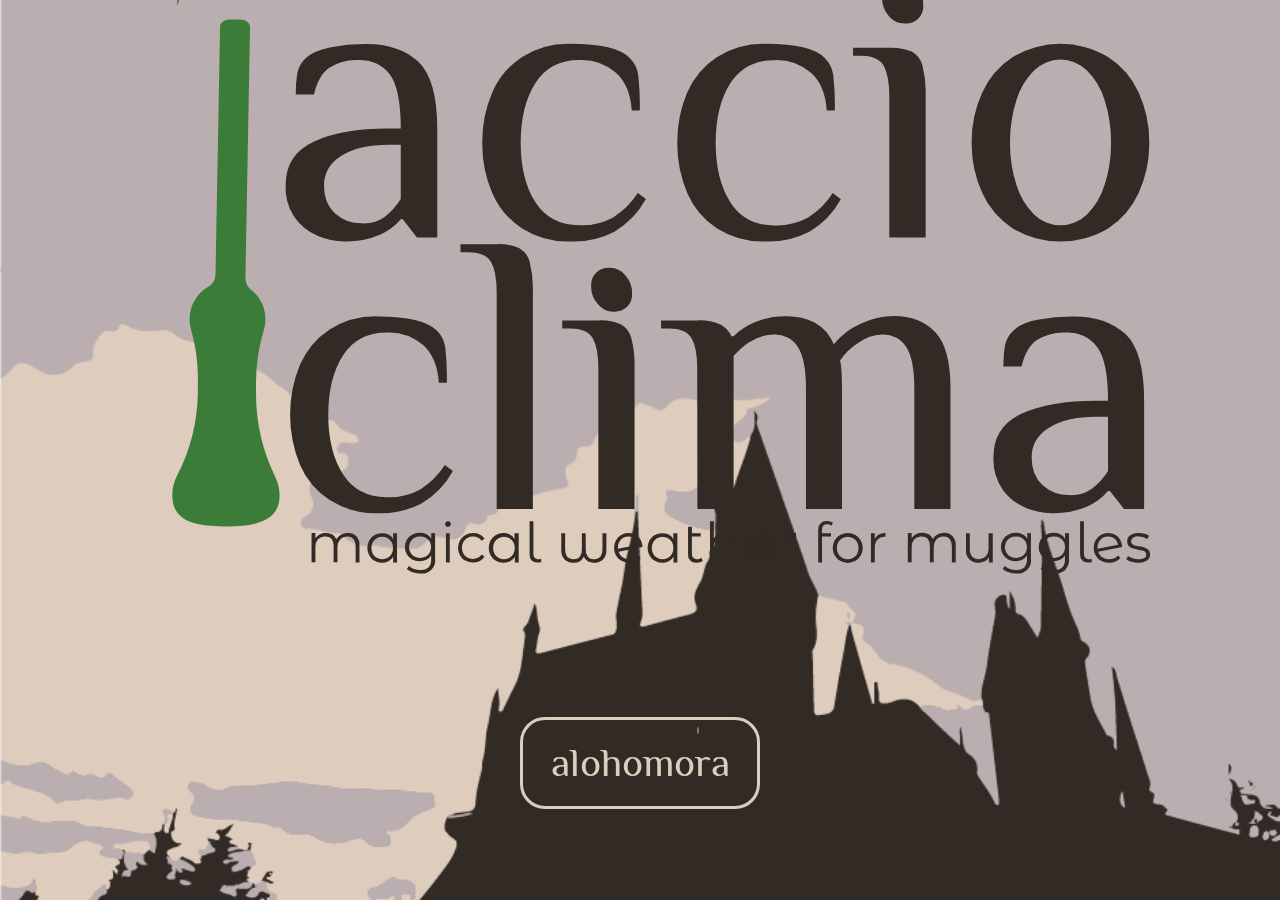
==== commit 3d6ccfa8: "initial development for review" ====
--- a/index.html
+++ b/index.html
@@ -127,6 +127,8 @@
 
       <div class="aboutPage">
 
+        <div class="aboutgrid">
+
       <div class="menubtn">
       <button></button>
        </div>
@@ -140,9 +142,11 @@
       </div>
 
       <div class="socials">
-        <svg xmlns="http://www.w3.org/2000/svg" viewBox="0 0 512 512"><path d="M464 64H48C21.49 64 0 85.49 0 112v288c0 26.51 21.49 48 48 48h416c26.51 0 48-21.49 48-48V112c0-26.51-21.49-48-48-48zm0 48v40.805c-22.422 18.259-58.168 46.651-134.587 106.49-16.841 13.247-50.201 45.072-73.413 44.701-23.208.375-56.579-31.459-73.413-44.701C106.18 199.465 70.425 171.067 48 152.805V112h416zM48 400V214.398c22.914 18.251 55.409 43.862 104.938 82.646 21.857 17.205 60.134 55.186 103.062 54.955 42.717.231 80.509-37.199 103.053-54.947 49.528-38.783 82.032-64.401 104.947-82.653V400H48z"/></svg><svg xmlns="http://www.w3.org/2000/svg" viewBox="0 0 512 512"><path d="M504 256C504 119 393 8 256 8S8 119 8 256c0 123.78 90.69 226.38 209.25 245V327.69h-63V256h63v-54.64c0-62.15 37-96.48 93.67-96.48 27.14 0 55.52 4.84 55.52 4.84v61h-31.28c-30.8 0-40.41 19.12-40.41 38.73V256h68.78l-11 71.69h-57.78V501C413.31 482.38 504 379.78 504 256z"/></svg><svg xmlns="http://www.w3.org/2000/svg" viewBox="0 0 448 512"><path d="M224.1 141c-63.6 0-114.9 51.3-114.9 114.9s51.3 114.9 114.9 114.9S339 319.5 339 255.9 287.7 141 224.1 141zm0 189.6c-41.1 0-74.7-33.5-74.7-74.7s33.5-74.7 74.7-74.7 74.7 33.5 74.7 74.7-33.6 74.7-74.7 74.7zm146.4-194.3c0 14.9-12 26.8-26.8 26.8-14.9 0-26.8-12-26.8-26.8s12-26.8 26.8-26.8 26.8 12 26.8 26.8zm76.1 27.2c-1.7-35.9-9.9-67.7-36.2-93.9-26.2-26.2-58-34.4-93.9-36.2-37-2.1-147.9-2.1-184.9 0-35.8 1.7-67.6 9.9-93.9 36.1s-34.4 58-36.2 93.9c-2.1 37-2.1 147.9 0 184.9 1.7 35.9 9.9 67.7 36.2 93.9s58 34.4 93.9 36.2c37 2.1 147.9 2.1 184.9 0 35.9-1.7 67.7-9.9 93.9-36.2 26.2-26.2 34.4-58 36.2-93.9 2.1-37 2.1-147.8 0-184.8zM398.8 388c-7.8 19.6-22.9 34.7-42.6 42.6-29.5 11.7-99.5 9-132.1 9s-102.7 2.6-132.1-9c-19.6-7.8-34.7-22.9-42.6-42.6-11.7-29.5-9-99.5-9-132.1s-2.6-102.7 9-132.1c7.8-19.6 22.9-34.7 42.6-42.6 29.5-11.7 99.5-9 132.1-9s102.7-2.6 132.1 9c19.6 7.8 34.7 22.9 42.6 42.6 11.7 29.5 9 99.5 9 132.1s2.7 102.7-9 132.1z"/></svg>
-        <svg xmlns="http://www.w3.org/2000/svg" viewBox="0 0 512 512"><path d="M459.37 151.716c.325 4.548.325 9.097.325 13.645 0 138.72-105.583 298.558-298.558 298.558-59.452 0-114.68-17.219-161.137-47.106 8.447.974 16.568 1.299 25.34 1.299 49.055 0 94.213-16.568 130.274-44.832-46.132-.975-84.792-31.188-98.112-72.772 6.498.974 12.995 1.624 19.818 1.624 9.421 0 18.843-1.3 27.614-3.573-48.081-9.747-84.143-51.98-84.143-102.985v-1.299c13.969 7.797 30.214 12.67 47.431 13.319-28.264-18.843-46.781-51.005-46.781-87.391 0-19.492 5.197-37.36 14.294-52.954 51.655 63.675 129.3 105.258 216.365 109.807-1.624-7.797-2.599-15.918-2.599-24.04 0-57.828 46.782-104.934 104.934-104.934 30.213 0 57.502 12.67 76.67 33.137 23.715-4.548 46.456-13.32 66.599-25.34-7.798 24.366-24.366 44.833-46.132 57.827 21.117-2.273 41.584-8.122 60.426-16.243-14.292 20.791-32.161 39.308-52.628 54.253z"/></svg>
+        <div><svg xmlns="http://www.w3.org/2000/svg" viewBox="0 0 512 512"><path d="M464 64H48C21.49 64 0 85.49 0 112v288c0 26.51 21.49 48 48 48h416c26.51 0 48-21.49 48-48V112c0-26.51-21.49-48-48-48zm0 48v40.805c-22.422 18.259-58.168 46.651-134.587 106.49-16.841 13.247-50.201 45.072-73.413 44.701-23.208.375-56.579-31.459-73.413-44.701C106.18 199.465 70.425 171.067 48 152.805V112h416zM48 400V214.398c22.914 18.251 55.409 43.862 104.938 82.646 21.857 17.205 60.134 55.186 103.062 54.955 42.717.231 80.509-37.199 103.053-54.947 49.528-38.783 82.032-64.401 104.947-82.653V400H48z"/></svg></div><div><svg xmlns="http://www.w3.org/2000/svg" viewBox="0 0 512 512"><path d="M504 256C504 119 393 8 256 8S8 119 8 256c0 123.78 90.69 226.38 209.25 245V327.69h-63V256h63v-54.64c0-62.15 37-96.48 93.67-96.48 27.14 0 55.52 4.84 55.52 4.84v61h-31.28c-30.8 0-40.41 19.12-40.41 38.73V256h68.78l-11 71.69h-57.78V501C413.31 482.38 504 379.78 504 256z"/></svg></div><div><svg xmlns="http://www.w3.org/2000/svg" viewBox="0 0 448 512"><path d="M224.1 141c-63.6 0-114.9 51.3-114.9 114.9s51.3 114.9 114.9 114.9S339 319.5 339 255.9 287.7 141 224.1 141zm0 189.6c-41.1 0-74.7-33.5-74.7-74.7s33.5-74.7 74.7-74.7 74.7 33.5 74.7 74.7-33.6 74.7-74.7 74.7zm146.4-194.3c0 14.9-12 26.8-26.8 26.8-14.9 0-26.8-12-26.8-26.8s12-26.8 26.8-26.8 26.8 12 26.8 26.8zm76.1 27.2c-1.7-35.9-9.9-67.7-36.2-93.9-26.2-26.2-58-34.4-93.9-36.2-37-2.1-147.9-2.1-184.9 0-35.8 1.7-67.6 9.9-93.9 36.1s-34.4 58-36.2 93.9c-2.1 37-2.1 147.9 0 184.9 1.7 35.9 9.9 67.7 36.2 93.9s58 34.4 93.9 36.2c37 2.1 147.9 2.1 184.9 0 35.9-1.7 67.7-9.9 93.9-36.2 26.2-26.2 34.4-58 36.2-93.9 2.1-37 2.1-147.8 0-184.8zM398.8 388c-7.8 19.6-22.9 34.7-42.6 42.6-29.5 11.7-99.5 9-132.1 9s-102.7 2.6-132.1-9c-19.6-7.8-34.7-22.9-42.6-42.6-11.7-29.5-9-99.5-9-132.1s-2.6-102.7 9-132.1c7.8-19.6 22.9-34.7 42.6-42.6 29.5-11.7 99.5-9 132.1-9s102.7-2.6 132.1 9c19.6 7.8 34.7 22.9 42.6 42.6 11.7 29.5 9 99.5 9 132.1s2.7 102.7-9 132.1z"/></svg></div>
+        <div><svg xmlns="http://www.w3.org/2000/svg" viewBox="0 0 512 512"><path d="M459.37 151.716c.325 4.548.325 9.097.325 13.645 0 138.72-105.583 298.558-298.558 298.558-59.452 0-114.68-17.219-161.137-47.106 8.447.974 16.568 1.299 25.34 1.299 49.055 0 94.213-16.568 130.274-44.832-46.132-.975-84.792-31.188-98.112-72.772 6.498.974 12.995 1.624 19.818 1.624 9.421 0 18.843-1.3 27.614-3.573-48.081-9.747-84.143-51.98-84.143-102.985v-1.299c13.969 7.797 30.214 12.67 47.431 13.319-28.264-18.843-46.781-51.005-46.781-87.391 0-19.492 5.197-37.36 14.294-52.954 51.655 63.675 129.3 105.258 216.365 109.807-1.624-7.797-2.599-15.918-2.599-24.04 0-57.828 46.782-104.934 104.934-104.934 30.213 0 57.502 12.67 76.67 33.137 23.715-4.548 46.456-13.32 66.599-25.34-7.798 24.366-24.366 44.833-46.132 57.827 21.117-2.273 41.584-8.122 60.426-16.243-14.292 20.791-32.161 39.308-52.628 54.253z"/></svg></div>
       </div>
+
+    </div>
 
     </div>
 
--- a/css/main.css
+++ b/css/main.css
@@ -1,2 +1,2 @@
-body{font-family:'Open Sans', sans-serif}a{text-decoration:none}.clear-day{background-image:url("../img/bg_clear sky.svg")}.clear-night{background-image:url("../img/bg_clear sky.svg")}.rain{background-image:url("../img/bg_rain.svg")}.snow{background-image:url("../img/bg_snow.svg")}.sleet{background-image:url("../img/bg_hail.svg")}.wind{background-image:url("../img/bg_wind.svg")}.fog{background-image:url("../img/bg_fog.svg")}.cloudy{background-image:url("../img/bg_cloudy.svg")}.partly-cloudy-day{background-image:url("../img/bg_partly cloudy.svg")}.partly-cloudy-night{background-image:url("../img/bg_partly cloudy.svg")}.hail{background-image:url("../img/bg_hail.svg")}.thunderstorm{background-image:url("../img/bg_thunderstorm.svg")}.tornado{background-image:url("../img/bg_tornado.svg")}header{background-image:url("../img/hogwarts bg.png");width:100%;height:100vh;background-size:cover;background-position:center center;background-repeat:no-repeat;display:grid;grid-template-rows:repeat(2, 50%);grid-template-columns:1fr;justify-items:center;align-items:center;grid-gap:5.5em;position:fixed;top:0;left:0;transition:all .5s;overflow-y:hidden}.logo{grid-row:1;justify-content:center;grid-column:span 1;width:80%}.logo img{width:100%}.homeBtn{grid-row:2}.homeBtn button{border:#DDCDBD solid 3px;border-radius:25px;background-color:transparent;padding:20px;width:15rem;font-family:'Philosopher', sans-serif;color:#DDCDBD;font-size:2.5rem}button:hover{cursor:pointer}.anim{transform:translateY(-100%);opacity:0}main{display:grid;grid-template-rows:repeat(10, 10%);grid-template-columns:repeat(6, 16.67%);background-image:url("../img/bg_clear sky.svg");width:100%;height:100vh;background-size:cover;background-position:center center;background-repeat:no-repeat;justify-items:center;align-items:center;overflow-y:hidden}main .date{color:#EAA73A;font-size:1rem;grid-column:1 / span 6;grid-row:1;padding-top:2.8rem;font-family:'Open Sans', sans-serif}main .currentTemp{grid-column:1 / span 6;grid-row:2;font-family:'Philosopher', sans-serif;font-size:6rem;color:#EAA73A}main .infoBox{grid-row:3 / span 2;grid-column:1 / span 6;background-color:rgba(255,255,255,0.4);width:90%;height:100px;display:grid;border-radius:25px;justify-content:space-around;align-content:center;line-height:0rem;text-align:center;padding-top:.5rem}main .infoBox .sunrise{grid-column:1;text-align:center}main .infoBox .moon{grid-column:2;text-align:center}main .infoBox .moon span{display:block;height:2em;margin-bottom:20%}main .infoBox .moon p{font-size:1em}main .infoBox .sunset{grid-column:3;text-align:center}main .infoBox img{height:3em}main .infoBox p{font-size:1.9rem;margin-top:.3rem}main .infoBox h4{margin-top:0rem}main .nextday1{grid-row:10;grid-column:2;color:#CDC3C5;text-align:center}main .nextday1 h4{font-size:3.5rem;margin-top:-20px;font-weight:300}main .nextday2{grid-row:10;grid-column:3 / span 2;color:#CDC3C5;text-align:center}main .nextday2 h4{font-size:3.5rem;margin-top:-20px;font-weight:300}main .nextday3{grid-row:10;grid-column:5;color:#CDC3C5;text-align:center}main .nextday3 h4{font-size:3.5rem;margin-top:-20px;font-weight:300}main .rightarrow{grid-row:9 / span 2;grid-column:6;fill:#CDC3C5}main .rightarrow svg{height:2em}main .menubtn{grid-row:1;grid-column:6;width:40px;justify-self:end;margin-right:2em;align-self:end}main button{width:50px;height:50px;background-image:url("../img/hallows button-02.svg");background-color:rbga(0, 0, 0, 0);border-radius:50%;border:0px}.aboutPage{position:fixed;display:none;width:100%;height:100vh;top:0;left:0;background-color:#000;color:#CDC3C5}.aboutPage .aboutBox{width:80%;padding:4em}.aboutPage .menubtn{grid-row:1;grid-column:6;width:40px;justify-self:end;margin-right:2em;align-self:end}.aboutPage .menubtn button:hover{cursor:pointer}.aboutPage .menubtn button{width:50px;height:50px;background-image:url("../img/hallows_inverse.svg");background-color:rbga(0, 0, 0, 0);border-radius:50%;border:0px}.aboutPage .socials svg{fill:#CDC3C5;width:50px}
+body{font-family:'Open Sans', sans-serif}a{text-decoration:none}.clear-day{background-image:url("../img/bg_clear sky.svg")}.clear-night{background-image:url("../img/bg_clear sky.svg")}.rain{background-image:url("../img/bg_rain.svg")}.snow{background-image:url("../img/bg_snow.svg")}.sleet{background-image:url("../img/bg_hail.svg")}.wind{background-image:url("../img/bg_wind.svg")}.fog{background-image:url("../img/bg_fog.svg")}.cloudy{background-image:url("../img/bg_cloudy.svg")}.partly-cloudy-day{background-image:url("../img/bg_partly cloudy.svg")}.partly-cloudy-night{background-image:url("../img/bg_partly cloudy.svg")}.hail{background-image:url("../img/bg_hail.svg")}.thunderstorm{background-image:url("../img/bg_thunderstorm.svg")}.tornado{background-image:url("../img/bg_tornado.svg")}header{background-image:url("../img/hogwarts bg.png");width:100%;height:100vh;background-size:cover;background-position:center center;background-repeat:no-repeat;display:grid;grid-template-rows:repeat(2, 50%);grid-template-columns:1fr;justify-items:center;align-items:center;grid-gap:5.5em;position:fixed;top:0;left:0;transition:all .5s;overflow-y:hidden}.logo{grid-row:1;justify-content:center;grid-column:span 1;width:80%}.logo img{width:100%}.homeBtn{grid-row:2}.homeBtn button{border:#DDCDBD solid 3px;border-radius:25px;background-color:transparent;padding:20px;width:15rem;font-family:'Philosopher', sans-serif;color:#DDCDBD;font-size:2.5rem}button:hover{cursor:pointer}.anim{transform:translateY(-100%);opacity:0}main{display:grid;grid-template-rows:repeat(10, 10%);grid-template-columns:repeat(6, 16.67%);background-image:url("../img/bg_clear sky.svg");width:100%;height:100vh;background-size:cover;background-position:center center;background-repeat:no-repeat;justify-items:center;align-items:center;overflow-y:hidden}main .date{color:#EAA73A;font-size:1rem;grid-column:1 / span 6;grid-row:1;align-self:center;padding-top:20px;font-family:'Open Sans', sans-serif}main .currentTemp{grid-column:1 / span 6;grid-row:2;font-family:'Philosopher', sans-serif;font-size:6rem;color:#EAA73A}main .infoBox{grid-row:3 / span 2;grid-column:1 / span 6;background-color:rgba(255,255,255,0.4);width:90%;height:100px;display:grid;border-radius:25px;justify-content:space-around;align-content:center;line-height:0rem;text-align:center;padding-top:.5rem}main .infoBox .sunrise{grid-column:1;text-align:center}main .infoBox .moon{grid-column:2;text-align:center}main .infoBox .moon span{display:block;height:2em;margin-bottom:20%}main .infoBox .moon p{font-size:1em}main .infoBox .sunset{grid-column:3;text-align:center}main .infoBox img{height:3em}main .infoBox p{font-size:1.9rem;margin-top:.3rem}main .infoBox h4{margin-top:0rem}main .nextday1{grid-row:10;grid-column:2;color:#CDC3C5;text-align:center}main .nextday1 h4{font-size:3.5rem;margin-top:-20px;font-weight:300}main .nextday2{grid-row:10;grid-column:3 / span 2;color:#CDC3C5;text-align:center}main .nextday2 h4{font-size:3.5rem;margin-top:-20px;font-weight:300}main .nextday3{grid-row:10;grid-column:5;color:#CDC3C5;text-align:center}main .nextday3 h4{font-size:3.5rem;margin-top:-20px;font-weight:300}main .rightarrow{grid-row:9 / span 2;grid-column:6;fill:#CDC3C5}main .rightarrow svg{height:2em}main .menubtn{grid-row:1;grid-column:6;width:40px;justify-self:end;margin-right:2em;align-self:end}main button{width:50px;height:50px;background-image:url("../img/hallows button-02.svg");background-color:rbga(0, 0, 0, 0);border-radius:50%;border:0px}.aboutPage{position:fixed;display:none;width:100%;height:100vh;top:0;left:0;background-color:#000;color:#CDC3C5}.aboutPage .aboutgrid{display:grid;grid-template-rows:repeat(10, 10%);grid-template-columns:repeat(6, 16.67%);height:100vh;width:100%}.aboutPage .aboutgrid .aboutBox{grid-row:2 / span 6;grid-column:2 / span 4;text-align:left;align-self:end}.aboutPage .aboutgrid .menubtn{display:grid;grid-row:1;grid-column:6;width:40px;justify-self:end;margin-right:2em;align-self:end}.aboutPage .aboutgrid .menubtn button:hover{cursor:pointer}.aboutPage .aboutgrid .menubtn button{width:50px;height:50px;background-image:url("../img/hallows_inverse.svg");background-color:rbga(0, 0, 0, 0);border-radius:50%;border:0px}.aboutPage .aboutgrid .socials{grid-row:9;grid-column:1 / span 6;width:80%;justify-self:center;align-self:center;align-items:center;display:flex;justify-content:space-around}.aboutPage .aboutgrid .socials svg{fill:#CDC3C5;width:50px}
 /*# sourceMappingURL=main.css.map */
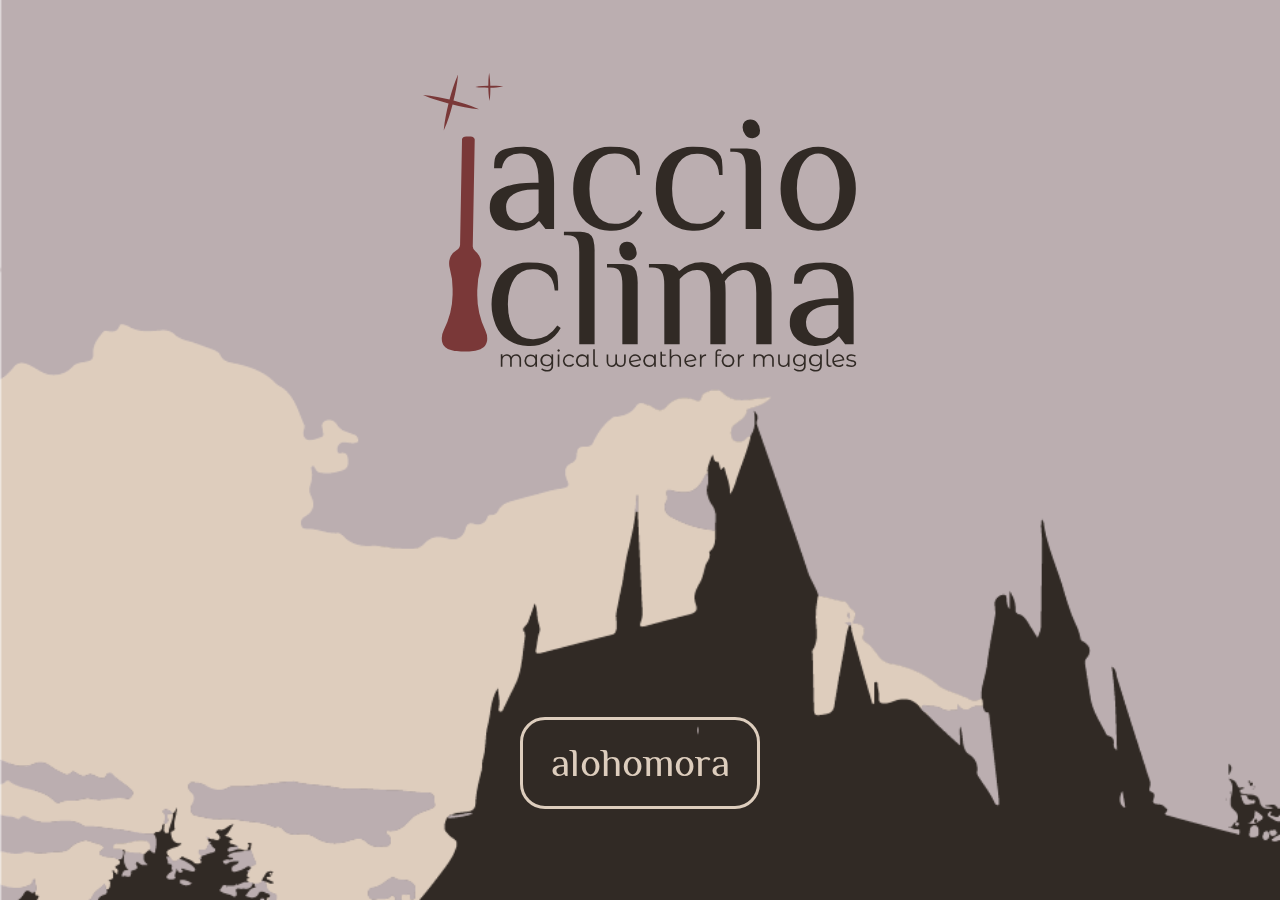
==== commit b4c52f4b: "scrolling box!" ====
--- a/index.html
+++ b/index.html
@@ -4,7 +4,7 @@
 <head>
   <meta charset="utf-8">
   <title>Accio Clima</title>
-  <meta name="description" content="">
+  <meta name="description" content="A Magical Weather App for Muggles">
   <meta name="viewport" content="width=device-width, initial-scale=1">
 
   <link rel="manifest" href="site.webmanifest">
@@ -15,7 +15,27 @@
   <link rel="stylesheet" href="css/main.css">
    <link href="https://fonts.googleapis.com/css?family=Open+Sans:400,700|Philosopher:400,700&display=swap" rel="stylesheet"> 
 
-  <meta name="theme-color" content="#fafafa">
+
+<link rel="apple-touch-icon" sizes="180x180" href="/apple-touch-icon.png">
+<link rel="icon" type="image/png" sizes="32x32" href="/favicon-32x32.png">
+<link rel="icon" type="image/png" sizes="16x16" href="/favicon-16x16.png">
+<link rel="manifest" href="/site.webmanifest">
+<link rel="mask-icon" href="/safari-pinned-tab.svg" color="#00aba9">
+<meta name="msapplication-TileColor" content="#00aba9">
+<meta name="theme-color" content="#ffffff">
+
+  <link rel="canonical" href="https://leeannflorez.github.io/weatherapp/" />
+  <meta property="og:locale" content="en_US" />
+  <meta property="og:type" content="website" />
+  <meta property="og:title" content="Accio Clima" />
+  <meta property="og:description" content="A Magical Weather App for Muggles" />
+  <meta property="og:url" content="https://leeannflorez.github.io/weatherapp/" />
+  <meta property="og:site_name" content="Accio Clima" />
+  <meta property="og:image" content="[The web address of an image to represent your website, including https]" />
+  <meta property="og:image:width" content="1200" />
+  <meta property="og:image:height" content="630" />
+  <meta property="og:image:alt" content="Harry Potter Hogwarts Castle Illustration" />
+  <meta name="twitter:card" content="summary_large_image">
 </head>
 
 <body>
@@ -75,47 +95,47 @@
 
   </div>
 
-<!--   <div class="next3days"> -->
+  <div class="next3days">
 
-  <div class="nextday1">
-      <p>DAY</p>
-      <h4></h4>
-  </div>
+    <div class="nextday1">
+        <p></p>
+        <h4></h4>
+    </div>
 
-  <div class="nextday2">
-      <p>DAY</p>
-      <h4></h4>
-  </div>
+    <div class="nextday2">
+        <p></p>
+        <h4></h4>
+    </div>
 
-  <div class="nextday3">
-      <p>DAY</p>
-      <h4></h4>
-  </div>
+    <div class="nextday3">
+        <p></p>
+        <h4></h4>
+    </div>
 
- <div class="rightarrow"> 
-    <svg xmlns="http://www.w3.org/2000/svg" viewBox="0 0 256 512"><path d="M224.3 273l-136 136c-9.4 9.4-24.6 9.4-33.9 0l-22.6-22.6c-9.4-9.4-9.4-24.6 0-33.9l96.4-96.4-96.4-96.4c-9.4-9.4-9.4-24.6 0-33.9L54.3 103c9.4-9.4 24.6-9.4 33.9 0l136 136c9.5 9.4 9.5 24.6.1 34z"/></svg>
-     </div>
+   <div class="rightarrow"> 
+      <svg xmlns="http://www.w3.org/2000/svg" viewBox="0 0 256 512"><path d="M224.3 273l-136 136c-9.4 9.4-24.6 9.4-33.9 0l-22.6-22.6c-9.4-9.4-9.4-24.6 0-33.9l96.4-96.4-96.4-96.4c-9.4-9.4-9.4-24.6 0-33.9L54.3 103c9.4-9.4 24.6-9.4 33.9 0l136 136c9.5 9.4 9.5 24.6.1 34z"/></svg>
+       </div>
 
-<!--      <div class="leftarrow"> 
-    <img src="img/angle-left.svg">
-  </div> -->
-<!-- 
-  <div class="nextday4">
-      <p>DAY</p>
-      <h4></h4>
-  </div>
+   <div class="leftarrow"> 
+     <svg xmlns="http://www.w3.org/2000/svg" viewBox="0 0 256 512"><path d="M31.7 239l136-136c9.4-9.4 24.6-9.4 33.9 0l22.6 22.6c9.4 9.4 9.4 24.6 0 33.9L127.9 256l96.4 96.4c9.4 9.4 9.4 24.6 0 33.9L201.7 409c-9.4 9.4-24.6 9.4-33.9 0l-136-136c-9.5-9.4-9.5-24.6-.1-34z"/></svg>
+    </div>
 
-  <div class="nextday5">
-      <p>DAY</p>
-      <h4></h4>
-  </div>
+    <div class="nextday4">
+        <p></p>
+        <h4></h4>
+    </div>
 
-  <div class="nextday6">
-      <p>DAY</p>
-      <h4></h4>
-  </div> 
+    <div class="nextday5">
+        <p></p>
+        <h4></h4>
+    </div>
 
-</div> -->
+    <div class="nextday6">
+        <p></p>
+        <h4></h4>
+    </div> 
+
+</div>
 
 
   </main>
@@ -142,7 +162,9 @@
       </div>
 
       <div class="socials">
-        <div><svg xmlns="http://www.w3.org/2000/svg" viewBox="0 0 512 512"><path d="M464 64H48C21.49 64 0 85.49 0 112v288c0 26.51 21.49 48 48 48h416c26.51 0 48-21.49 48-48V112c0-26.51-21.49-48-48-48zm0 48v40.805c-22.422 18.259-58.168 46.651-134.587 106.49-16.841 13.247-50.201 45.072-73.413 44.701-23.208.375-56.579-31.459-73.413-44.701C106.18 199.465 70.425 171.067 48 152.805V112h416zM48 400V214.398c22.914 18.251 55.409 43.862 104.938 82.646 21.857 17.205 60.134 55.186 103.062 54.955 42.717.231 80.509-37.199 103.053-54.947 49.528-38.783 82.032-64.401 104.947-82.653V400H48z"/></svg></div><div><svg xmlns="http://www.w3.org/2000/svg" viewBox="0 0 512 512"><path d="M504 256C504 119 393 8 256 8S8 119 8 256c0 123.78 90.69 226.38 209.25 245V327.69h-63V256h63v-54.64c0-62.15 37-96.48 93.67-96.48 27.14 0 55.52 4.84 55.52 4.84v61h-31.28c-30.8 0-40.41 19.12-40.41 38.73V256h68.78l-11 71.69h-57.78V501C413.31 482.38 504 379.78 504 256z"/></svg></div><div><svg xmlns="http://www.w3.org/2000/svg" viewBox="0 0 448 512"><path d="M224.1 141c-63.6 0-114.9 51.3-114.9 114.9s51.3 114.9 114.9 114.9S339 319.5 339 255.9 287.7 141 224.1 141zm0 189.6c-41.1 0-74.7-33.5-74.7-74.7s33.5-74.7 74.7-74.7 74.7 33.5 74.7 74.7-33.6 74.7-74.7 74.7zm146.4-194.3c0 14.9-12 26.8-26.8 26.8-14.9 0-26.8-12-26.8-26.8s12-26.8 26.8-26.8 26.8 12 26.8 26.8zm76.1 27.2c-1.7-35.9-9.9-67.7-36.2-93.9-26.2-26.2-58-34.4-93.9-36.2-37-2.1-147.9-2.1-184.9 0-35.8 1.7-67.6 9.9-93.9 36.1s-34.4 58-36.2 93.9c-2.1 37-2.1 147.9 0 184.9 1.7 35.9 9.9 67.7 36.2 93.9s58 34.4 93.9 36.2c37 2.1 147.9 2.1 184.9 0 35.9-1.7 67.7-9.9 93.9-36.2 26.2-26.2 34.4-58 36.2-93.9 2.1-37 2.1-147.8 0-184.8zM398.8 388c-7.8 19.6-22.9 34.7-42.6 42.6-29.5 11.7-99.5 9-132.1 9s-102.7 2.6-132.1-9c-19.6-7.8-34.7-22.9-42.6-42.6-11.7-29.5-9-99.5-9-132.1s-2.6-102.7 9-132.1c7.8-19.6 22.9-34.7 42.6-42.6 29.5-11.7 99.5-9 132.1-9s102.7-2.6 132.1 9c19.6 7.8 34.7 22.9 42.6 42.6 11.7 29.5 9 99.5 9 132.1s2.7 102.7-9 132.1z"/></svg></div>
+        <div><svg xmlns="http://www.w3.org/2000/svg" viewBox="0 0 512 512"><path d="M464 64H48C21.49 64 0 85.49 0 112v288c0 26.51 21.49 48 48 48h416c26.51 0 48-21.49 48-48V112c0-26.51-21.49-48-48-48zm0 48v40.805c-22.422 18.259-58.168 46.651-134.587 106.49-16.841 13.247-50.201 45.072-73.413 44.701-23.208.375-56.579-31.459-73.413-44.701C106.18 199.465 70.425 171.067 48 152.805V112h416zM48 400V214.398c22.914 18.251 55.409 43.862 104.938 82.646 21.857 17.205 60.134 55.186 103.062 54.955 42.717.231 80.509-37.199 103.053-54.947 49.528-38.783 82.032-64.401 104.947-82.653V400H48z"/></svg></div>
+        <div><svg xmlns="http://www.w3.org/2000/svg" viewBox="0 0 512 512"><path d="M504 256C504 119 393 8 256 8S8 119 8 256c0 123.78 90.69 226.38 209.25 245V327.69h-63V256h63v-54.64c0-62.15 37-96.48 93.67-96.48 27.14 0 55.52 4.84 55.52 4.84v61h-31.28c-30.8 0-40.41 19.12-40.41 38.73V256h68.78l-11 71.69h-57.78V501C413.31 482.38 504 379.78 504 256z"/></svg></div>
+        <div><svg xmlns="http://www.w3.org/2000/svg" viewBox="0 0 448 512"><path d="M224.1 141c-63.6 0-114.9 51.3-114.9 114.9s51.3 114.9 114.9 114.9S339 319.5 339 255.9 287.7 141 224.1 141zm0 189.6c-41.1 0-74.7-33.5-74.7-74.7s33.5-74.7 74.7-74.7 74.7 33.5 74.7 74.7-33.6 74.7-74.7 74.7zm146.4-194.3c0 14.9-12 26.8-26.8 26.8-14.9 0-26.8-12-26.8-26.8s12-26.8 26.8-26.8 26.8 12 26.8 26.8zm76.1 27.2c-1.7-35.9-9.9-67.7-36.2-93.9-26.2-26.2-58-34.4-93.9-36.2-37-2.1-147.9-2.1-184.9 0-35.8 1.7-67.6 9.9-93.9 36.1s-34.4 58-36.2 93.9c-2.1 37-2.1 147.9 0 184.9 1.7 35.9 9.9 67.7 36.2 93.9s58 34.4 93.9 36.2c37 2.1 147.9 2.1 184.9 0 35.9-1.7 67.7-9.9 93.9-36.2 26.2-26.2 34.4-58 36.2-93.9 2.1-37 2.1-147.8 0-184.8zM398.8 388c-7.8 19.6-22.9 34.7-42.6 42.6-29.5 11.7-99.5 9-132.1 9s-102.7 2.6-132.1-9c-19.6-7.8-34.7-22.9-42.6-42.6-11.7-29.5-9-99.5-9-132.1s-2.6-102.7 9-132.1c7.8-19.6 22.9-34.7 42.6-42.6 29.5-11.7 99.5-9 132.1-9s102.7-2.6 132.1 9c19.6 7.8 34.7 22.9 42.6 42.6 11.7 29.5 9 99.5 9 132.1s2.7 102.7-9 132.1z"/></svg></div>
         <div><svg xmlns="http://www.w3.org/2000/svg" viewBox="0 0 512 512"><path d="M459.37 151.716c.325 4.548.325 9.097.325 13.645 0 138.72-105.583 298.558-298.558 298.558-59.452 0-114.68-17.219-161.137-47.106 8.447.974 16.568 1.299 25.34 1.299 49.055 0 94.213-16.568 130.274-44.832-46.132-.975-84.792-31.188-98.112-72.772 6.498.974 12.995 1.624 19.818 1.624 9.421 0 18.843-1.3 27.614-3.573-48.081-9.747-84.143-51.98-84.143-102.985v-1.299c13.969 7.797 30.214 12.67 47.431 13.319-28.264-18.843-46.781-51.005-46.781-87.391 0-19.492 5.197-37.36 14.294-52.954 51.655 63.675 129.3 105.258 216.365 109.807-1.624-7.797-2.599-15.918-2.599-24.04 0-57.828 46.782-104.934 104.934-104.934 30.213 0 57.502 12.67 76.67 33.137 23.715-4.548 46.456-13.32 66.599-25.34-7.798 24.366-24.366 44.833-46.132 57.827 21.117-2.273 41.584-8.122 60.426-16.243-14.292 20.791-32.161 39.308-52.628 54.253z"/></svg></div>
       </div>
 
--- a/css/main.css
+++ b/css/main.css
@@ -1,2 +1,2 @@
-body{font-family:'Open Sans', sans-serif}a{text-decoration:none}.clear-day{background-image:url("../img/bg_clear sky.svg")}.clear-night{background-image:url("../img/bg_clear sky.svg")}.rain{background-image:url("../img/bg_rain.svg")}.snow{background-image:url("../img/bg_snow.svg")}.sleet{background-image:url("../img/bg_hail.svg")}.wind{background-image:url("../img/bg_wind.svg")}.fog{background-image:url("../img/bg_fog.svg")}.cloudy{background-image:url("../img/bg_cloudy.svg")}.partly-cloudy-day{background-image:url("../img/bg_partly cloudy.svg")}.partly-cloudy-night{background-image:url("../img/bg_partly cloudy.svg")}.hail{background-image:url("../img/bg_hail.svg")}.thunderstorm{background-image:url("../img/bg_thunderstorm.svg")}.tornado{background-image:url("../img/bg_tornado.svg")}header{background-image:url("../img/hogwarts bg.png");width:100%;height:100vh;background-size:cover;background-position:center center;background-repeat:no-repeat;display:grid;grid-template-rows:repeat(2, 50%);grid-template-columns:1fr;justify-items:center;align-items:center;grid-gap:5.5em;position:fixed;top:0;left:0;transition:all .5s;overflow-y:hidden}.logo{grid-row:1;justify-content:center;grid-column:span 1;width:80%}.logo img{width:100%}.homeBtn{grid-row:2}.homeBtn button{border:#DDCDBD solid 3px;border-radius:25px;background-color:transparent;padding:20px;width:15rem;font-family:'Philosopher', sans-serif;color:#DDCDBD;font-size:2.5rem}button:hover{cursor:pointer}.anim{transform:translateY(-100%);opacity:0}main{display:grid;grid-template-rows:repeat(10, 10%);grid-template-columns:repeat(6, 16.67%);background-image:url("../img/bg_clear sky.svg");width:100%;height:100vh;background-size:cover;background-position:center center;background-repeat:no-repeat;justify-items:center;align-items:center;overflow-y:hidden}main .date{color:#EAA73A;font-size:1rem;grid-column:1 / span 6;grid-row:1;align-self:center;padding-top:20px;font-family:'Open Sans', sans-serif}main .currentTemp{grid-column:1 / span 6;grid-row:2;font-family:'Philosopher', sans-serif;font-size:6rem;color:#EAA73A}main .infoBox{grid-row:3 / span 2;grid-column:1 / span 6;background-color:rgba(255,255,255,0.4);width:90%;height:100px;display:grid;border-radius:25px;justify-content:space-around;align-content:center;line-height:0rem;text-align:center;padding-top:.5rem}main .infoBox .sunrise{grid-column:1;text-align:center}main .infoBox .moon{grid-column:2;text-align:center}main .infoBox .moon span{display:block;height:2em;margin-bottom:20%}main .infoBox .moon p{font-size:1em}main .infoBox .sunset{grid-column:3;text-align:center}main .infoBox img{height:3em}main .infoBox p{font-size:1.9rem;margin-top:.3rem}main .infoBox h4{margin-top:0rem}main .nextday1{grid-row:10;grid-column:2;color:#CDC3C5;text-align:center}main .nextday1 h4{font-size:3.5rem;margin-top:-20px;font-weight:300}main .nextday2{grid-row:10;grid-column:3 / span 2;color:#CDC3C5;text-align:center}main .nextday2 h4{font-size:3.5rem;margin-top:-20px;font-weight:300}main .nextday3{grid-row:10;grid-column:5;color:#CDC3C5;text-align:center}main .nextday3 h4{font-size:3.5rem;margin-top:-20px;font-weight:300}main .rightarrow{grid-row:9 / span 2;grid-column:6;fill:#CDC3C5}main .rightarrow svg{height:2em}main .menubtn{grid-row:1;grid-column:6;width:40px;justify-self:end;margin-right:2em;align-self:end}main button{width:50px;height:50px;background-image:url("../img/hallows button-02.svg");background-color:rbga(0, 0, 0, 0);border-radius:50%;border:0px}.aboutPage{position:fixed;display:none;width:100%;height:100vh;top:0;left:0;background-color:#000;color:#CDC3C5}.aboutPage .aboutgrid{display:grid;grid-template-rows:repeat(10, 10%);grid-template-columns:repeat(6, 16.67%);height:100vh;width:100%}.aboutPage .aboutgrid .aboutBox{grid-row:2 / span 6;grid-column:2 / span 4;text-align:left;align-self:end}.aboutPage .aboutgrid .menubtn{display:grid;grid-row:1;grid-column:6;width:40px;justify-self:end;margin-right:2em;align-self:end}.aboutPage .aboutgrid .menubtn button:hover{cursor:pointer}.aboutPage .aboutgrid .menubtn button{width:50px;height:50px;background-image:url("../img/hallows_inverse.svg");background-color:rbga(0, 0, 0, 0);border-radius:50%;border:0px}.aboutPage .aboutgrid .socials{grid-row:9;grid-column:1 / span 6;width:80%;justify-self:center;align-self:center;align-items:center;display:flex;justify-content:space-around}.aboutPage .aboutgrid .socials svg{fill:#CDC3C5;width:50px}
+body{font-family:'Open Sans', sans-serif}a{text-decoration:none}.clear-day{background-image:url("../img/bg_clear sky.svg")}.clear-night{background-image:url("../img/bg_clear sky.svg")}.rain{background-image:url("../img/bg_rain.svg")}.snow{background-image:url("../img/bg_snow.svg")}.sleet{background-image:url("../img/bg_hail.svg")}.wind{background-image:url("../img/bg_wind.svg")}.fog{background-image:url("../img/bg_fog.svg")}.cloudy{background-image:url("../img/bg_cloudy.svg")}.partly-cloudy-day{background-image:url("../img/bg_partly cloudy.svg")}.partly-cloudy-night{background-image:url("../img/bg_partly cloudy.svg")}.hail{background-image:url("../img/bg_hail.svg")}.thunderstorm{background-image:url("../img/bg_thunderstorm.svg")}.tornado{background-image:url("../img/bg_tornado.svg")}@media only screen and (min-width: 551px){.logo{width:450px}.logo img{object-fit:contain;object-position:center;width:450px;height:200px}.date{margin-top:80px;font-size:3rem}.menubtn{margin-right:100px}.menubtn button{width:80px;height:80px}}@media only screen and (min-width: 1000px){.logo{width:500px}.logo img{object-fit:contain;object-position:center;width:500px;height:300px}.date{margin-top:60px;font-size:30rem}}header{background-image:url("../img/hogwarts bg.png");width:100%;height:100vh;background-size:cover;background-position:center center;background-repeat:no-repeat;display:grid;grid-template-rows:repeat(2, 50%);grid-template-columns:1fr;justify-items:center;align-items:center;grid-gap:5.5em;position:fixed;top:0;left:0;transition:all .5s;overflow-y:hidden}.logo{grid-row:1;justify-content:center;grid-column:span 1;width:80%}.logo img{width:100%}.homeBtn{grid-row:2}.homeBtn button{border:#DDCDBD solid 3px;border-radius:25px;background-color:transparent;padding:20px;width:15rem;font-family:'Philosopher', sans-serif;color:#DDCDBD;font-size:2.5rem}button:hover{cursor:pointer}.anim{transform:translateY(-100%);opacity:0}main{display:grid;grid-template-rows:repeat(10, 10%);grid-template-columns:repeat(6, 16.67%);background-image:url("../img/bg_clear sky.svg");width:100%;height:100vh;background-size:cover;background-position:center center;background-repeat:no-repeat;justify-items:center;align-items:center;overflow-y:hidden}main .date{color:#EAA73A;font-size:1rem;grid-column:1 / span 6;grid-row:1;align-self:center;padding-top:20px;font-family:'Open Sans', sans-serif}main .currentTemp{grid-column:1 / span 6;grid-row:2;font-family:'Philosopher', sans-serif;font-size:6rem;color:#EAA73A}main .infoBox{grid-row:3 / span 2;grid-column:1 / span 6;background-color:rgba(255,255,255,0.4);width:90%;height:100px;display:grid;border-radius:25px;justify-content:space-around;align-content:center;line-height:0rem;text-align:center;padding-top:.5rem}main .infoBox .sunrise{grid-column:1;text-align:center}main .infoBox .moon{grid-column:2;text-align:center}main .infoBox .moon span{display:block;height:2em;margin-bottom:20%}main .infoBox .moon p{font-size:1em}main .infoBox .sunset{grid-column:3;text-align:center}main .infoBox img{height:3em}main .infoBox p{font-size:1.9rem;margin-top:.3rem}main .infoBox h4{margin-top:0rem}main .next3days{display:grid;grid-template-columns:repeat(8, 1fr);overflow-x:scroll;width:100%;margin:auto;scrollbar-color:#FFECB3 #FFC107;grid-column:1 / span 6;grid-row:9;grid-gap:10%}main .next3days .nextday1{color:#CDC3C5;text-align:center;display:inline-block;padding-left:20%}main .next3days .nextday1 h4{font-size:3.5rem;margin-top:-20px;font-weight:300}main .next3days .nextday2{color:#CDC3C5;text-align:center;display:inline-block}main .next3days .nextday2 h4{font-size:3.5rem;margin-top:-20px;font-weight:300}main .next3days .nextday3{color:#CDC3C5;text-align:center;display:inline-block}main .next3days .nextday3 h4{font-size:3.5rem;margin-top:-20px;font-weight:300}main .next3days .nextday4{color:#CDC3C5;text-align:center;display:inline-block}main .next3days .nextday4 h4{font-size:3.5rem;margin-top:-20px;font-weight:300}main .next3days .nextday5{color:#CDC3C5;text-align:center;display:inline-block}main .next3days .nextday5 h4{font-size:3.5rem;margin-top:-20px;font-weight:300}main .next3days .nextday6{color:#CDC3C5;text-align:center;display:inline-block;padding-right:20%}main .next3days .nextday6 h4{font-size:3.5rem;margin-top:-20px;font-weight:300}main .next3days .rightarrow{margin-top:1em}main .next3days .leftarrow{margin-top:1em}main .next3days .rightarrow svg{width:2em;fill:#CDC3C5}main .next3days .leftarrow svg{width:2em;fill:#CDC3C5}.menubtn{grid-row:1;grid-column:6;width:40px;justify-self:end;margin-right:2em;align-self:end}.menubtn button{width:50px;height:50px;background-image:url("../img/hallows button-02.svg");background-color:rbga(0, 0, 0, 0);border-radius:50%;border:0px}.aboutPage{position:fixed;display:none;width:100%;height:100vh;top:0;left:0;background-color:#000;color:#CDC3C5}.aboutPage .aboutgrid{display:grid;grid-template-rows:repeat(10, 10%);grid-template-columns:repeat(6, 16.67%);height:100vh;width:100%}.aboutPage .aboutgrid .aboutBox{grid-row:2 / span 6;grid-column:2 / span 4;text-align:left;align-self:end}.aboutPage .aboutgrid .menubtn{display:grid;grid-row:1;grid-column:6;justify-self:end;margin-right:2em;align-self:end}.aboutPage .aboutgrid .menubtn button:hover{cursor:pointer}.aboutPage .aboutgrid .menubtn button{width:50px;height:50px;background-image:url("../img/hallows_inverse.svg");background-color:rbga(0, 0, 0, 0);background-size:cover;border-radius:50%;border:0px}.aboutPage .aboutgrid .socials{grid-row:9;grid-column:1 / span 6;width:80%;justify-self:center;align-self:center;align-items:center;display:flex;justify-content:space-around}.aboutPage .aboutgrid .socials svg{fill:#CDC3C5;width:50px}
 /*# sourceMappingURL=main.css.map */
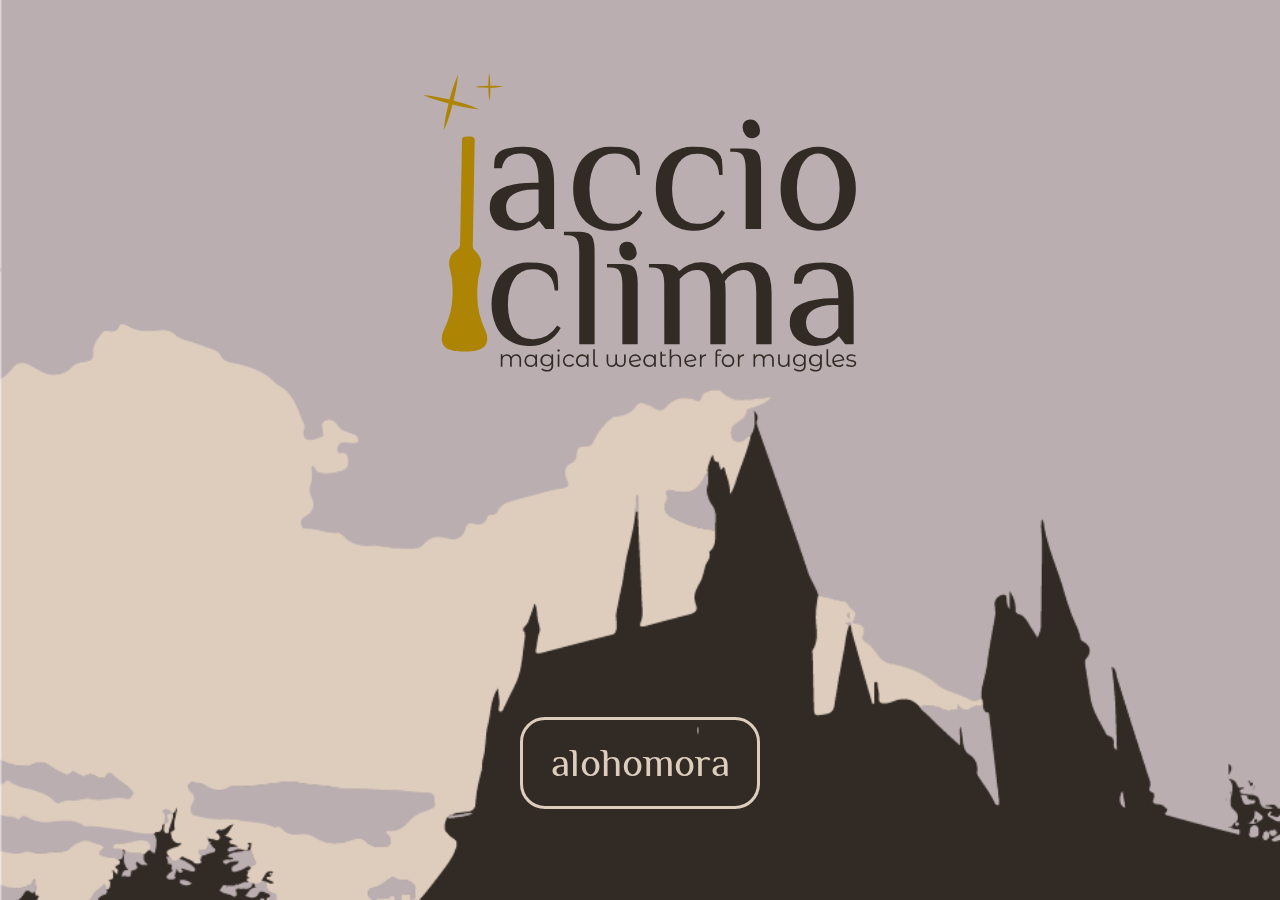
==== commit f2d6c72e: "updated bg images & desktop view done" ====
--- a/index.html
+++ b/index.html
@@ -83,7 +83,7 @@
 
     <div class="moon">
       <span></span>
-      <h4>MOON</h4>
+      <h4 style="margin-top:20px;">MOON</h4>
       <p></p>
     </div>
 
@@ -154,18 +154,19 @@
        </div>
 
       <div class="aboutBox">
-        Accio Clima is a passion project of just a couple of Muggles who are obsessed with all things Harry Potter. We wanted a fun way to tell the weather and what better way than to include our interests?
         <p>
-        Customizable backgrounds to match your Hogwarts house is coming soon!
+          Accio Clima is a passion project of just a couple of Muggles who are obsessed with all things Harry Potter. We wanted a fun way to tell the weather and what better way than to include our interests?
         <p>
-        We are always looking for suggestions for updates that can be made to the app and usability to our fellow Muggles. Don’t be afraid to email us with any questions, concerns or suggestions!
+          Customizable backgrounds to match your Hogwarts house is coming soon!
+        <p>
+          We are always looking for suggestions for updates that can be made to the app and usability to our fellow Muggles. Don’t be afraid to email us with any questions, concerns or suggestions!
       </div>
 
       <div class="socials">
-        <div><svg xmlns="http://www.w3.org/2000/svg" viewBox="0 0 512 512"><path d="M464 64H48C21.49 64 0 85.49 0 112v288c0 26.51 21.49 48 48 48h416c26.51 0 48-21.49 48-48V112c0-26.51-21.49-48-48-48zm0 48v40.805c-22.422 18.259-58.168 46.651-134.587 106.49-16.841 13.247-50.201 45.072-73.413 44.701-23.208.375-56.579-31.459-73.413-44.701C106.18 199.465 70.425 171.067 48 152.805V112h416zM48 400V214.398c22.914 18.251 55.409 43.862 104.938 82.646 21.857 17.205 60.134 55.186 103.062 54.955 42.717.231 80.509-37.199 103.053-54.947 49.528-38.783 82.032-64.401 104.947-82.653V400H48z"/></svg></div>
-        <div><svg xmlns="http://www.w3.org/2000/svg" viewBox="0 0 512 512"><path d="M504 256C504 119 393 8 256 8S8 119 8 256c0 123.78 90.69 226.38 209.25 245V327.69h-63V256h63v-54.64c0-62.15 37-96.48 93.67-96.48 27.14 0 55.52 4.84 55.52 4.84v61h-31.28c-30.8 0-40.41 19.12-40.41 38.73V256h68.78l-11 71.69h-57.78V501C413.31 482.38 504 379.78 504 256z"/></svg></div>
-        <div><svg xmlns="http://www.w3.org/2000/svg" viewBox="0 0 448 512"><path d="M224.1 141c-63.6 0-114.9 51.3-114.9 114.9s51.3 114.9 114.9 114.9S339 319.5 339 255.9 287.7 141 224.1 141zm0 189.6c-41.1 0-74.7-33.5-74.7-74.7s33.5-74.7 74.7-74.7 74.7 33.5 74.7 74.7-33.6 74.7-74.7 74.7zm146.4-194.3c0 14.9-12 26.8-26.8 26.8-14.9 0-26.8-12-26.8-26.8s12-26.8 26.8-26.8 26.8 12 26.8 26.8zm76.1 27.2c-1.7-35.9-9.9-67.7-36.2-93.9-26.2-26.2-58-34.4-93.9-36.2-37-2.1-147.9-2.1-184.9 0-35.8 1.7-67.6 9.9-93.9 36.1s-34.4 58-36.2 93.9c-2.1 37-2.1 147.9 0 184.9 1.7 35.9 9.9 67.7 36.2 93.9s58 34.4 93.9 36.2c37 2.1 147.9 2.1 184.9 0 35.9-1.7 67.7-9.9 93.9-36.2 26.2-26.2 34.4-58 36.2-93.9 2.1-37 2.1-147.8 0-184.8zM398.8 388c-7.8 19.6-22.9 34.7-42.6 42.6-29.5 11.7-99.5 9-132.1 9s-102.7 2.6-132.1-9c-19.6-7.8-34.7-22.9-42.6-42.6-11.7-29.5-9-99.5-9-132.1s-2.6-102.7 9-132.1c7.8-19.6 22.9-34.7 42.6-42.6 29.5-11.7 99.5-9 132.1-9s102.7-2.6 132.1 9c19.6 7.8 34.7 22.9 42.6 42.6 11.7 29.5 9 99.5 9 132.1s2.7 102.7-9 132.1z"/></svg></div>
-        <div><svg xmlns="http://www.w3.org/2000/svg" viewBox="0 0 512 512"><path d="M459.37 151.716c.325 4.548.325 9.097.325 13.645 0 138.72-105.583 298.558-298.558 298.558-59.452 0-114.68-17.219-161.137-47.106 8.447.974 16.568 1.299 25.34 1.299 49.055 0 94.213-16.568 130.274-44.832-46.132-.975-84.792-31.188-98.112-72.772 6.498.974 12.995 1.624 19.818 1.624 9.421 0 18.843-1.3 27.614-3.573-48.081-9.747-84.143-51.98-84.143-102.985v-1.299c13.969 7.797 30.214 12.67 47.431 13.319-28.264-18.843-46.781-51.005-46.781-87.391 0-19.492 5.197-37.36 14.294-52.954 51.655 63.675 129.3 105.258 216.365 109.807-1.624-7.797-2.599-15.918-2.599-24.04 0-57.828 46.782-104.934 104.934-104.934 30.213 0 57.502 12.67 76.67 33.137 23.715-4.548 46.456-13.32 66.599-25.34-7.798 24.366-24.366 44.833-46.132 57.827 21.117-2.273 41.584-8.122 60.426-16.243-14.292 20.791-32.161 39.308-52.628 54.253z"/></svg></div>
+        <div><a href="#" title="EMAIL US"><svg xmlns="http://www.w3.org/2000/svg" viewBox="0 0 512 512"><path d="M464 64H48C21.49 64 0 85.49 0 112v288c0 26.51 21.49 48 48 48h416c26.51 0 48-21.49 48-48V112c0-26.51-21.49-48-48-48zm0 48v40.805c-22.422 18.259-58.168 46.651-134.587 106.49-16.841 13.247-50.201 45.072-73.413 44.701-23.208.375-56.579-31.459-73.413-44.701C106.18 199.465 70.425 171.067 48 152.805V112h416zM48 400V214.398c22.914 18.251 55.409 43.862 104.938 82.646 21.857 17.205 60.134 55.186 103.062 54.955 42.717.231 80.509-37.199 103.053-54.947 49.528-38.783 82.032-64.401 104.947-82.653V400H48z"/></svg></a></div>
+        <div><a href="#" title="FACEBOOK"><svg xmlns="http://www.w3.org/2000/svg" viewBox="0 0 512 512"><path d="M504 256C504 119 393 8 256 8S8 119 8 256c0 123.78 90.69 226.38 209.25 245V327.69h-63V256h63v-54.64c0-62.15 37-96.48 93.67-96.48 27.14 0 55.52 4.84 55.52 4.84v61h-31.28c-30.8 0-40.41 19.12-40.41 38.73V256h68.78l-11 71.69h-57.78V501C413.31 482.38 504 379.78 504 256z"/></svg></a></div>
+        <div><a href="#" title="INSTAGRAM"><svg xmlns="http://www.w3.org/2000/svg" viewBox="0 0 448 512"><path d="M224.1 141c-63.6 0-114.9 51.3-114.9 114.9s51.3 114.9 114.9 114.9S339 319.5 339 255.9 287.7 141 224.1 141zm0 189.6c-41.1 0-74.7-33.5-74.7-74.7s33.5-74.7 74.7-74.7 74.7 33.5 74.7 74.7-33.6 74.7-74.7 74.7zm146.4-194.3c0 14.9-12 26.8-26.8 26.8-14.9 0-26.8-12-26.8-26.8s12-26.8 26.8-26.8 26.8 12 26.8 26.8zm76.1 27.2c-1.7-35.9-9.9-67.7-36.2-93.9-26.2-26.2-58-34.4-93.9-36.2-37-2.1-147.9-2.1-184.9 0-35.8 1.7-67.6 9.9-93.9 36.1s-34.4 58-36.2 93.9c-2.1 37-2.1 147.9 0 184.9 1.7 35.9 9.9 67.7 36.2 93.9s58 34.4 93.9 36.2c37 2.1 147.9 2.1 184.9 0 35.9-1.7 67.7-9.9 93.9-36.2 26.2-26.2 34.4-58 36.2-93.9 2.1-37 2.1-147.8 0-184.8zM398.8 388c-7.8 19.6-22.9 34.7-42.6 42.6-29.5 11.7-99.5 9-132.1 9s-102.7 2.6-132.1-9c-19.6-7.8-34.7-22.9-42.6-42.6-11.7-29.5-9-99.5-9-132.1s-2.6-102.7 9-132.1c7.8-19.6 22.9-34.7 42.6-42.6 29.5-11.7 99.5-9 132.1-9s102.7-2.6 132.1 9c19.6 7.8 34.7 22.9 42.6 42.6 11.7 29.5 9 99.5 9 132.1s2.7 102.7-9 132.1z"/></svg></a></div>
+        <div><a href="#" title="TWITTER"><svg xmlns="http://www.w3.org/2000/svg" viewBox="0 0 512 512"><path d="M459.37 151.716c.325 4.548.325 9.097.325 13.645 0 138.72-105.583 298.558-298.558 298.558-59.452 0-114.68-17.219-161.137-47.106 8.447.974 16.568 1.299 25.34 1.299 49.055 0 94.213-16.568 130.274-44.832-46.132-.975-84.792-31.188-98.112-72.772 6.498.974 12.995 1.624 19.818 1.624 9.421 0 18.843-1.3 27.614-3.573-48.081-9.747-84.143-51.98-84.143-102.985v-1.299c13.969 7.797 30.214 12.67 47.431 13.319-28.264-18.843-46.781-51.005-46.781-87.391 0-19.492 5.197-37.36 14.294-52.954 51.655 63.675 129.3 105.258 216.365 109.807-1.624-7.797-2.599-15.918-2.599-24.04 0-57.828 46.782-104.934 104.934-104.934 30.213 0 57.502 12.67 76.67 33.137 23.715-4.548 46.456-13.32 66.599-25.34-7.798 24.366-24.366 44.833-46.132 57.827 21.117-2.273 41.584-8.122 60.426-16.243-14.292 20.791-32.161 39.308-52.628 54.253z"/></svg></a></div>
       </div>
 
     </div>
--- a/css/main.css
+++ b/css/main.css
@@ -1,2 +1,2 @@
-body{font-family:'Open Sans', sans-serif}a{text-decoration:none}.clear-day{background-image:url("../img/bg_clear sky.svg")}.clear-night{background-image:url("../img/bg_clear sky.svg")}.rain{background-image:url("../img/bg_rain.svg")}.snow{background-image:url("../img/bg_snow.svg")}.sleet{background-image:url("../img/bg_hail.svg")}.wind{background-image:url("../img/bg_wind.svg")}.fog{background-image:url("../img/bg_fog.svg")}.cloudy{background-image:url("../img/bg_cloudy.svg")}.partly-cloudy-day{background-image:url("../img/bg_partly cloudy.svg")}.partly-cloudy-night{background-image:url("../img/bg_partly cloudy.svg")}.hail{background-image:url("../img/bg_hail.svg")}.thunderstorm{background-image:url("../img/bg_thunderstorm.svg")}.tornado{background-image:url("../img/bg_tornado.svg")}@media only screen and (min-width: 551px){.logo{width:450px}.logo img{object-fit:contain;object-position:center;width:450px;height:200px}.date{margin-top:80px;font-size:3rem}.menubtn{margin-right:100px}.menubtn button{width:80px;height:80px}}@media only screen and (min-width: 1000px){.logo{width:500px}.logo img{object-fit:contain;object-position:center;width:500px;height:300px}.date{margin-top:60px;font-size:30rem}}header{background-image:url("../img/hogwarts bg.png");width:100%;height:100vh;background-size:cover;background-position:center center;background-repeat:no-repeat;display:grid;grid-template-rows:repeat(2, 50%);grid-template-columns:1fr;justify-items:center;align-items:center;grid-gap:5.5em;position:fixed;top:0;left:0;transition:all .5s;overflow-y:hidden}.logo{grid-row:1;justify-content:center;grid-column:span 1;width:80%}.logo img{width:100%}.homeBtn{grid-row:2}.homeBtn button{border:#DDCDBD solid 3px;border-radius:25px;background-color:transparent;padding:20px;width:15rem;font-family:'Philosopher', sans-serif;color:#DDCDBD;font-size:2.5rem}button:hover{cursor:pointer}.anim{transform:translateY(-100%);opacity:0}main{display:grid;grid-template-rows:repeat(10, 10%);grid-template-columns:repeat(6, 16.67%);background-image:url("../img/bg_clear sky.svg");width:100%;height:100vh;background-size:cover;background-position:center center;background-repeat:no-repeat;justify-items:center;align-items:center;overflow-y:hidden}main .date{color:#EAA73A;font-size:1rem;grid-column:1 / span 6;grid-row:1;align-self:center;padding-top:20px;font-family:'Open Sans', sans-serif}main .currentTemp{grid-column:1 / span 6;grid-row:2;font-family:'Philosopher', sans-serif;font-size:6rem;color:#EAA73A}main .infoBox{grid-row:3 / span 2;grid-column:1 / span 6;background-color:rgba(255,255,255,0.4);width:90%;height:100px;display:grid;border-radius:25px;justify-content:space-around;align-content:center;line-height:0rem;text-align:center;padding-top:.5rem}main .infoBox .sunrise{grid-column:1;text-align:center}main .infoBox .moon{grid-column:2;text-align:center}main .infoBox .moon span{display:block;height:2em;margin-bottom:20%}main .infoBox .moon p{font-size:1em}main .infoBox .sunset{grid-column:3;text-align:center}main .infoBox img{height:3em}main .infoBox p{font-size:1.9rem;margin-top:.3rem}main .infoBox h4{margin-top:0rem}main .next3days{display:grid;grid-template-columns:repeat(8, 1fr);overflow-x:scroll;width:100%;margin:auto;scrollbar-color:#FFECB3 #FFC107;grid-column:1 / span 6;grid-row:9;grid-gap:10%}main .next3days .nextday1{color:#CDC3C5;text-align:center;display:inline-block;padding-left:20%}main .next3days .nextday1 h4{font-size:3.5rem;margin-top:-20px;font-weight:300}main .next3days .nextday2{color:#CDC3C5;text-align:center;display:inline-block}main .next3days .nextday2 h4{font-size:3.5rem;margin-top:-20px;font-weight:300}main .next3days .nextday3{color:#CDC3C5;text-align:center;display:inline-block}main .next3days .nextday3 h4{font-size:3.5rem;margin-top:-20px;font-weight:300}main .next3days .nextday4{color:#CDC3C5;text-align:center;display:inline-block}main .next3days .nextday4 h4{font-size:3.5rem;margin-top:-20px;font-weight:300}main .next3days .nextday5{color:#CDC3C5;text-align:center;display:inline-block}main .next3days .nextday5 h4{font-size:3.5rem;margin-top:-20px;font-weight:300}main .next3days .nextday6{color:#CDC3C5;text-align:center;display:inline-block;padding-right:20%}main .next3days .nextday6 h4{font-size:3.5rem;margin-top:-20px;font-weight:300}main .next3days .rightarrow{margin-top:1em}main .next3days .leftarrow{margin-top:1em}main .next3days .rightarrow svg{width:2em;fill:#CDC3C5}main .next3days .leftarrow svg{width:2em;fill:#CDC3C5}.menubtn{grid-row:1;grid-column:6;width:40px;justify-self:end;margin-right:2em;align-self:end}.menubtn button{width:50px;height:50px;background-image:url("../img/hallows button-02.svg");background-color:rbga(0, 0, 0, 0);border-radius:50%;border:0px}.aboutPage{position:fixed;display:none;width:100%;height:100vh;top:0;left:0;background-color:#000;color:#CDC3C5}.aboutPage .aboutgrid{display:grid;grid-template-rows:repeat(10, 10%);grid-template-columns:repeat(6, 16.67%);height:100vh;width:100%}.aboutPage .aboutgrid .aboutBox{grid-row:2 / span 6;grid-column:2 / span 4;text-align:left;align-self:end}.aboutPage .aboutgrid .menubtn{display:grid;grid-row:1;grid-column:6;justify-self:end;margin-right:2em;align-self:end}.aboutPage .aboutgrid .menubtn button:hover{cursor:pointer}.aboutPage .aboutgrid .menubtn button{width:50px;height:50px;background-image:url("../img/hallows_inverse.svg");background-color:rbga(0, 0, 0, 0);background-size:cover;border-radius:50%;border:0px}.aboutPage .aboutgrid .socials{grid-row:9;grid-column:1 / span 6;width:80%;justify-self:center;align-self:center;align-items:center;display:flex;justify-content:space-around}.aboutPage .aboutgrid .socials svg{fill:#CDC3C5;width:50px}
+body{font-family:'Open Sans', sans-serif}a{text-decoration:none}.clear-day{background-image:url("../img/bg_clear sky.svg")}.clear-night{background-image:url("../img/bg_clear sky.svg")}.rain{background-image:url("../img/bg_rain.svg")}.snow{background-image:url("../img/bg_snow.svg")}.sleet{background-image:url("../img/bg_hail.svg")}.wind{background-image:url("../img/bg_wind.svg")}.fog{background-image:url("../img/bg_fog.svg")}.cloudy{background-image:url("../img/bg_cloudy.svg")}.partly-cloudy-day{background-image:url("../img/bg_partly cloudy.svg")}.partly-cloudy-night{background-image:url("../img/bg_partly cloudy.svg")}.hail{background-image:url("../img/bg_hail.svg")}.thunderstorm{background-image:url("../img/bg_thunderstorm.svg")}.tornado{background-image:url("../img/bg_tornado.svg")}.anim{transform:translateY(-100%);opacity:0}@media only screen and (min-width: 40em){.logo{width:450px}.logo img{object-fit:contain;object-position:center;width:450px;height:200px}.date{margin-top:80px;font-size:3rem;text-shadow:2px 2px #fff}.menubtn{margin-right:100px}.menubtn button{width:80px;height:80px}}@media only screen and (min-width: 60em){.logo{width:500px}.logo img{object-fit:contain;object-position:center;width:500px;height:300px}.date{margin-top:40px;font-size:30rem}.next3days{background-color:rgba(255,255,255,0.5);width:50%;overflow-x:none;grid-gap:0;grid-column:1 / span 6}.nextday1{padding-left:50%;grid-column:2;justify-self:center}.nextday2{grid-column:3;justify-self:center}.nextday3{grid-column:4;justify-self:center}.nextday4{grid-column:5;justify-self:center}.nextday5{grid-column:6;justify-self:center}.nextday6{grid-column:7;justify-self:center}.nextday1 p,.nextday2 p,.nextday3 p,.nextday4 p,.nextday5 p,.nextday6 p,.nextday1 h4,.nextday2 h4,.nextday3 h4,.nextday4 h4,.nextday5 h4,.nextday6 h4{color:#312a22}.leftarrow,.rightarrow{display:none}main .infobox .moon h4{margin-top:2em}.aboutBox{grid-row:1 / span 5;grid-column:2 / span 3;text-align:center;align-self:center;font-size:1.5rem}.clear-day{background-image:url("../img/bg_clear sky large.svg")}.clear-night{background-image:url("../img/bg_clear sky large.svg")}.rain{background-image:url("../img/bg_rain large.svg")}.snow{background-image:url("../img/bg_snow large.svg")}.sleet{background-image:url("../img/bg_hail-sleet large.svg")}.wind{background-image:url("../img/bg_wind large.svg")}.fog{background-image:url("../img/bg_fog large.svg")}.cloudy{background-image:url("../img/bg_cloudy large.svg")}.partly-cloudy-day{background-image:url("../img/bg_partly cloudy large.svg")}.partly-cloudy-night{background-image:url("../img/bg_partly cloudy large.svg")}.hail{background-image:url("../img/bg_hail-sleet large.svg")}.thunderstorm{background-image:url("../img/bg_thunderstorm large.svg")}.tornado{background-image:url("../img/bg_tornado large.svg")}}header{background-image:url("../img/hogwarts bg.png");width:100%;height:100vh;background-size:cover;background-position:center center;background-repeat:no-repeat;display:grid;grid-template-rows:repeat(2, 50%);grid-template-columns:1fr;justify-items:center;align-items:center;grid-gap:5.5em;position:fixed;top:0;left:0;transition:all .5s;overflow-y:hidden}.logo{grid-row:1;justify-content:center;grid-column:span 1;width:80%}.logo img{width:100%}.homeBtn{grid-row:2}.homeBtn button{border:#DDCDBD solid 3px;border-radius:25px;background-color:transparent;padding:20px;width:15rem;font-family:'Philosopher', sans-serif;color:#DDCDBD;font-size:2.5rem}button:hover{cursor:pointer}main{display:grid;grid-template-rows:repeat(10, 10%);grid-template-columns:repeat(6, 16.67%);background-image:url("../img/bg_clear sky.svg");width:100%;height:100vh;background-size:cover;background-position:center center;background-repeat:no-repeat;justify-items:center;align-items:center;overflow-y:hidden}main .date{color:#EAA73A;font-size:1rem;grid-column:1 / span 6;grid-row:1;align-self:center;padding-top:20px;font-family:'Open Sans', sans-serif;text-shadow:2px 2px #312a22}main .currentTemp{grid-column:1 / span 6;grid-row:2;font-family:'Philosopher', sans-serif;font-size:6rem;color:#EAA73A;text-shadow:2px 2px #312a22}main .infoBox{grid-row:3 / span 2;grid-column:1 / span 6;background-color:rgba(255,255,255,0.4);width:90%;height:100px;display:grid;border-radius:25px;justify-content:space-around;align-content:center;line-height:0rem;text-align:center;padding-top:.5rem}main .infoBox .sunrise{grid-column:1;text-align:center}main .infoBox .moon{grid-column:2;text-align:center}main .infoBox .moon span{display:block;height:2em;margin-bottom:20%}main .infoBox .moon p{font-size:1em}main .infoBox .sunset{grid-column:3;text-align:center}main .infoBox img{height:3em}main .infoBox p{font-size:1.9rem;margin-top:.3rem}main .infoBox h4{margin-top:0rem}main .next3days{display:grid;grid-template-columns:repeat(8, 1fr);overflow-x:scroll;width:100%;scrollbar-color:#FFECB3 #FFC107;grid-column:1 / span 6;grid-row:9;grid-gap:10%;margin-top:100px}main .next3days .nextday1{color:#CDC3C5;text-align:center;display:inline-block;margin-left:20%}main .next3days .nextday1 h4{font-size:3.5rem;margin-top:-20px;font-weight:300}main .next3days .nextday2{color:#CDC3C5;text-align:center;display:inline-block}main .next3days .nextday2 h4{font-size:3.5rem;margin-top:-20px;font-weight:300}main .next3days .nextday3{color:#CDC3C5;text-align:center;display:inline-block}main .next3days .nextday3 h4{font-size:3.5rem;margin-top:-20px;font-weight:300}main .next3days .nextday4{color:#CDC3C5;text-align:center;display:inline-block}main .next3days .nextday4 h4{font-size:3.5rem;margin-top:-20px;font-weight:300}main .next3days .nextday5{color:#CDC3C5;text-align:center;display:inline-block}main .next3days .nextday5 h4{font-size:3.5rem;margin-top:-20px;font-weight:300}main .next3days .nextday6{color:#CDC3C5;text-align:center;display:inline-block;padding-right:20%}main .next3days .nextday6 h4{font-size:3.5rem;margin-top:-20px;font-weight:300}main .next3days .rightarrow{margin-top:1em}main .next3days .leftarrow{margin-top:1em}main .next3days .rightarrow svg{width:2em;fill:#CDC3C5}main .next3days .leftarrow svg{width:2em;fill:#CDC3C5}.menubtn{grid-row:1;grid-column:6;width:40px;justify-self:end;margin-right:2em;align-self:end}.menubtn button{width:50px;height:50px;background-image:url("../img/hallows button-02.svg");background-color:rbga(0, 0, 0, 0);border-radius:50%;border:0px}.aboutPage{position:fixed;display:none;width:100%;height:100vh;top:0;left:0;background-color:rgba(49,42,34,0.95);color:#CDC3C5}.aboutPage .aboutgrid{display:grid;grid-template-rows:repeat(10, 10%);grid-template-columns:repeat(6, 16.67%);height:100vh;width:100%}.aboutPage .aboutgrid .aboutBox{grid-row:2 / span 6;grid-column:2 / span 4;text-align:left;align-self:center}.aboutPage .aboutgrid .menubtn{display:grid;grid-row:1;grid-column:6;justify-self:end;margin-right:2em;align-self:end}.aboutPage .aboutgrid .menubtn button:hover{cursor:pointer}.aboutPage .aboutgrid .menubtn button{width:50px;height:50px;background-image:url("../img/hallows_inverse.svg");background-color:rbga(0, 0, 0, 0);background-size:cover;border-radius:50%;border:0px}.aboutPage .aboutgrid .socials{grid-row:9;grid-column:1 / span 6;width:80%;justify-self:center;align-self:center;align-items:center;display:flex;justify-content:space-around}.aboutPage .aboutgrid .socials svg{width:50px;fill:#CDC3C5}.aboutPage .aboutgrid .socials svg:hover{fill:#EAA73A}
 /*# sourceMappingURL=main.css.map */
